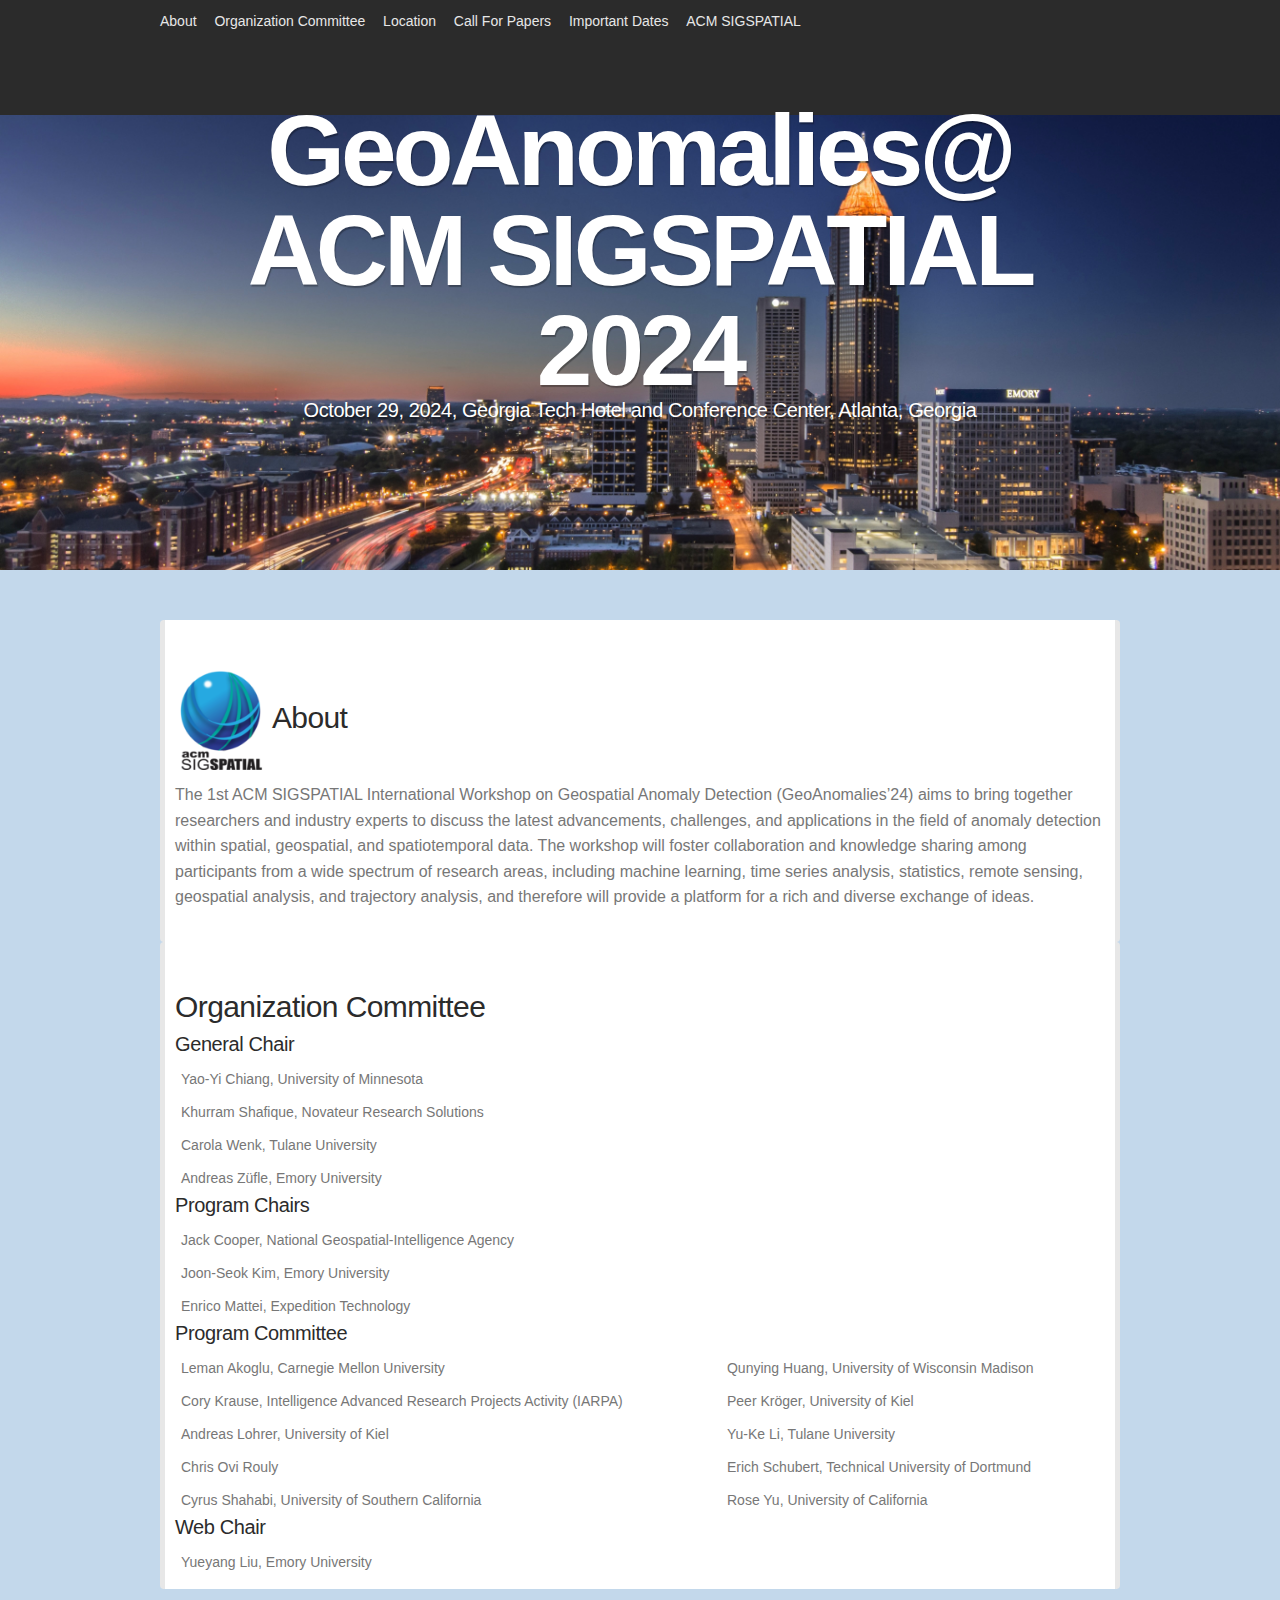
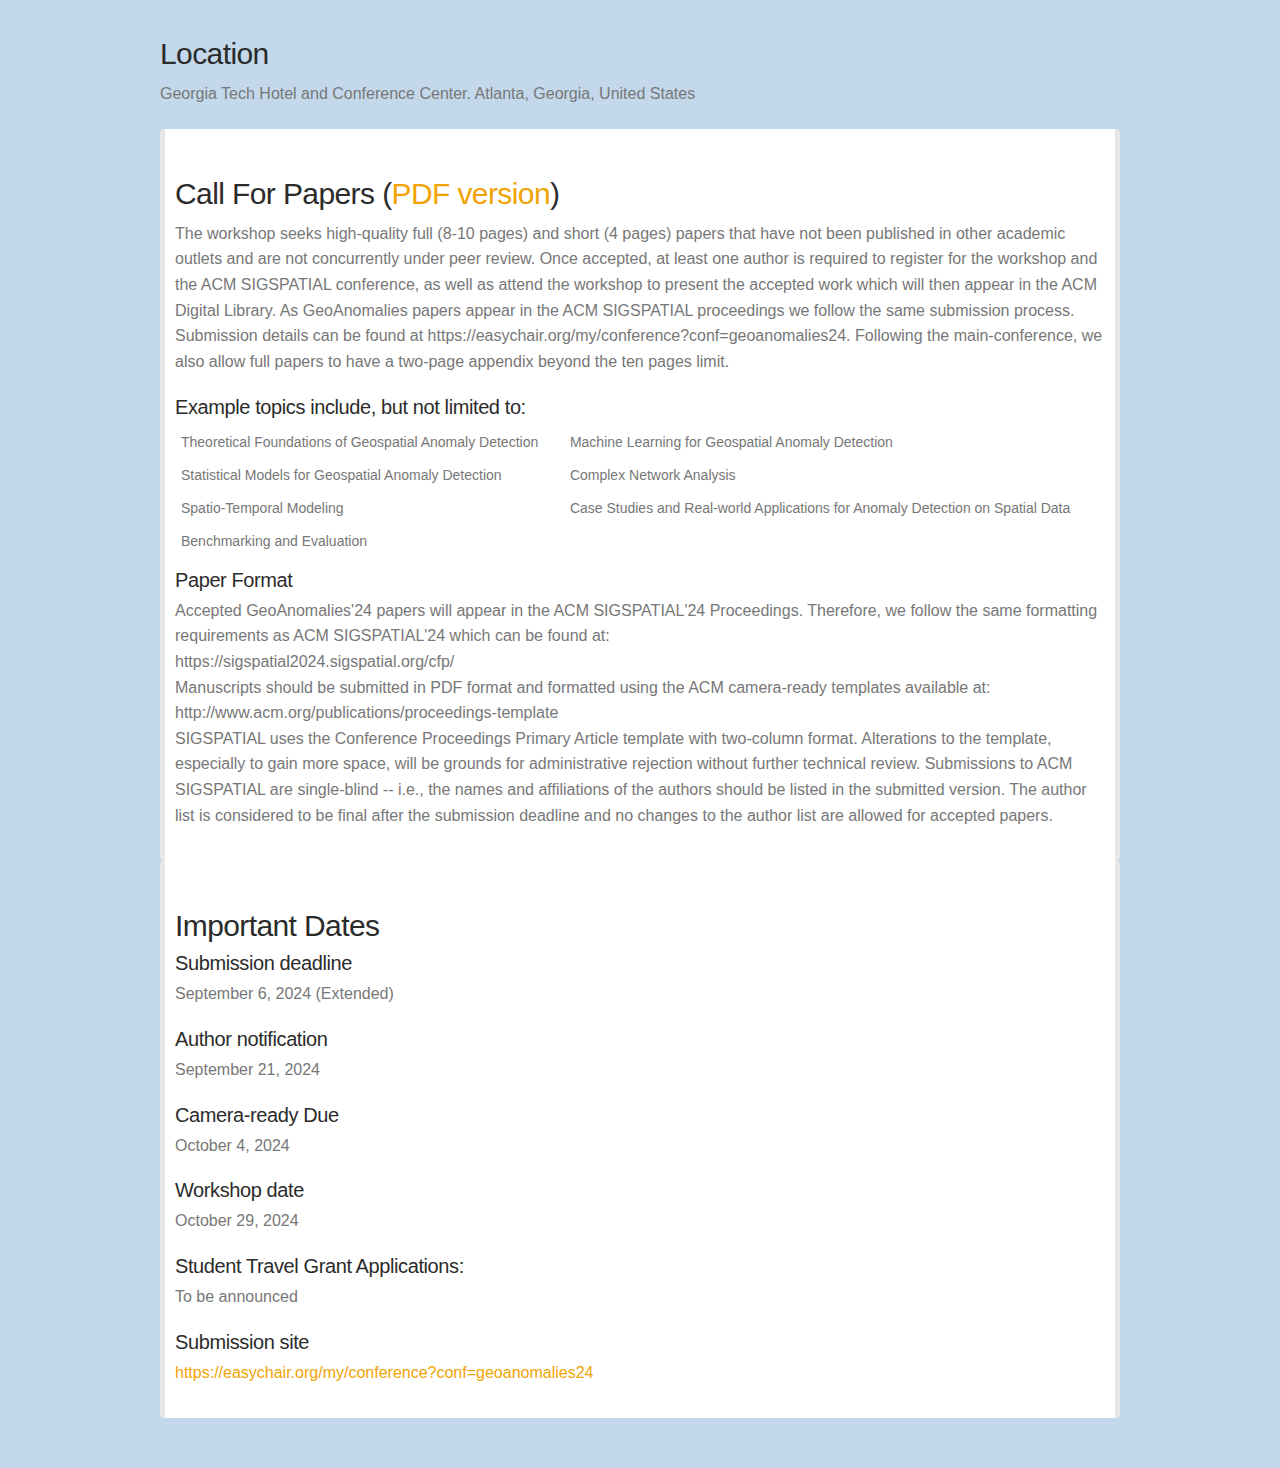
==== index.html @ ee617f58 "Deploying to gh-pages from @ onspatial/GeoAnomalies24@d92f84542780e3026a8f4a259e2786afbbdf5b90 🚀" ====
<!doctype html>
<html itemscope itemtype="http://schema.org/Event">
<head>
  <title itemprop="name">GeoAnomalies@ ACM SIGSPATIAL 2024</title>

  <meta charset="utf-8">
  <meta name="author" content="GeoAnomalies@ ACM SIGSPATIAL 2024" />
  <meta name="description" content="International Workshop on Spatial Computing for Geospatial Anomaly Detection @ACM SIGSPATIAL 2024">
  <meta name="viewport" content="width=device-width">
  <meta http-equiv="X-UA-Compatible" content="IE=edge,chrome=1">
  <meta name="google-site-verification" content="fMfG4EvGqFWZlLZTECDLAp1ydNdazNcx7CV0Gw0PIF0" />
  <meta name="generator" content="Hugo 0.88.1" />
  <meta property="og:title" content="International Workshop on Spatial Computing for Geospatial Anomaly Detection @ACM SIGSPATIAL 2024" />
<meta property="og:description" content="International Workshop on Spatial Computing for Geospatial Anomaly Detection @ACM SIGSPATIAL 2024" />
<meta property="og:type" content="website" />
<meta property="og:url" content="https://onspatial.github.io/GeoAnomalies24/" /><meta property="og:image" content="https://onspatial.github.io/img/logo.png"/>


  <meta name="twitter:card" content="summary_large_image"/>
<meta name="twitter:image" content="https://onspatial.github.io/img/logo.png"/>

<meta name="twitter:title" content="International Workshop on Spatial Computing for Geospatial Anomaly Detection @ACM SIGSPATIAL 2024"/>
<meta name="twitter:description" content="International Workshop on Spatial Computing for Geospatial Anomaly Detection @ACM SIGSPATIAL 2024"/>


  <link rel="shortcut icon" href="https://onspatial.github.io/GeoAnomalies24/img/favicon.ico" type="image/x-icon">
  <link rel="apple-touch-icon" href="https://onspatial.github.io/GeoAnomalies24/img/apple-touch-icon.png">

  <link rel="stylesheet" type="text/css" href="https://onspatial.github.io/GeoAnomalies24/css/main.css">
  <link href="https://use.fontawesome.com/releases/v5.0.8/css/all.css" rel="stylesheet">

</head>
<body>
  <div class="global">

    <nav id="nav">
  <ul class="wrapper">
    
      <li class="nav-item">
        <a href="#intro" target="" title="About" class="nav-link">
          About
        </a>
      </li>
    
      <li class="nav-item">
        <a href="#organizer" target="" title="Organization Committee" class="nav-link">
          Organization Committee
        </a>
      </li>
    
      <li class="nav-item">
        <a href="#location" target="" title="Location" class="nav-link">
          Location
        </a>
      </li>
    
      <li class="nav-item">
        <a href="#cfp" target="" title="Call For Papers" class="nav-link">
          Call For Papers
        </a>
      </li>
    
      <li class="nav-item">
        <a href="#deadline" target="" title="Important Dates" class="nav-link">
          Important Dates
        </a>
      </li>
    
      <li class="nav-item">
        <a href="https://sigspatial2024.sigspatial.org/" target="" title="ACM SIGSPATIAL" class="nav-link">ACM SIGSPATIAL</a>
      </li>
  </ul>
</nav>

<hr>

    

<header class="header">
  <div class="wrapper">
    <h1 class="logo-name">
      <a class="logo-link" href="#" title="GeoAnomalies@ ACM SIGSPATIAL 2024" itemprop="name">GeoAnomalies@ ACM SIGSPATIAL 2024</a>
    </h1>
    <h2 class="tagline">October 29, 2024, Georgia Tech Hotel and Conference Center, Atlanta, Georgia</h2>

    <div class="call-action-area">
      

      
    </div>
  </div>
</header>

<hr>


    <div class="content" id="content">
      <div class="wrapper">
        
          <section class="intro" id="intro">
            <h2 class="section-title"><img src="https://onspatial.github.io/GeoAnomalies24/images/acmsigspatial-full.png" height="100px"> About</h2>
<p itemprop="description">The 1st ACM SIGSPATIAL International Workshop on Geospatial Anomaly Detection (GeoAnomalies’24) aims to bring together researchers and industry experts to discuss the latest advancements, challenges, and applications in the field of anomaly detection within spatial, geospatial, and spatiotemporal data. The workshop will foster collaboration and knowledge sharing among participants from a wide spectrum of research areas, including machine learning, time series analysis, statistics, remote sensing, geospatial analysis, and trajectory analysis, and therefore will provide a platform for a rich and diverse exchange of ideas.</p>

          </section>
        
          <section class="organizer" id="organizer">
            <h2 class="section-title">Organization Committee</h2>

<h5>General Chair</h5>

<table class="tg">
<thead>
</thead>
<tbody>
  
  <td class="tg-r3w3">Yao-Yi Chiang, University of Minnesota</td>
  
    
  
  <td class="tg-r3w3"> </td>
  
    <tr></tr>
  
  <td class="tg-r3w3">Khurram Shafique, Novateur Research Solutions</td>
  
    
  
  <td class="tg-r3w3"> </td>
  
    <tr></tr>
  
  <td class="tg-r3w3">Carola Wenk, Tulane University</td>
  
    
  
  <td class="tg-r3w3"> </td>
  
    <tr></tr>
  
  <td class="tg-r3w3">Andreas Züfle, Emory University</td>
  
    
  
</tbody>
</table>

<h5>Program Chairs</h5>

<table class="tg">
<thead>
</thead>
<tbody>
  
  <td class="tg-r3w3">Jack Cooper, National Geospatial-Intelligence Agency</td>
  
    
  
  <td class="tg-r3w3"> </td>
  
    <tr></tr>
  
  <td class="tg-r3w3">Joon-Seok Kim, Emory University</td>
  
    
  
  <td class="tg-r3w3"> </td>
  
    <tr></tr>
  
  <td class="tg-r3w3">Enrico Mattei, Expedition Technology</td>
  
    
  
</tbody>
</table>

<h5>Program Committee</h5>

<table class="tg">
<thead>
</thead>
<tbody>
  
  <td class="tg-r3w3">Leman Akoglu, Carnegie Mellon University</td>
  
    
  
  <td class="tg-r3w3">Qunying Huang, University of Wisconsin Madison</td>
  
    <tr></tr>
  
  <td class="tg-r3w3">Cory Krause, Intelligence Advanced Research Projects Activity (IARPA)</td>
  
    
  
  <td class="tg-r3w3">Peer Kröger, University of Kiel</td>
  
    <tr></tr>
  
  <td class="tg-r3w3">Andreas Lohrer, University of Kiel</td>
  
    
  
  <td class="tg-r3w3">Yu-Ke Li, Tulane University</td>
  
    <tr></tr>
  
  <td class="tg-r3w3">Chris Ovi Rouly</td>
  
    
  
  <td class="tg-r3w3">Erich Schubert, Technical University of Dortmund</td>
  
    <tr></tr>
  
  <td class="tg-r3w3">Cyrus Shahabi, University of Southern California</td>
  
    
  
  <td class="tg-r3w3">Rose Yu, University of California</td>
  
    <tr></tr>
  
</tbody>
</table>

<h5>Web Chair</h5>

<table class="tg">
<thead>
</thead>
<tbody>
  
  <td class="tg-r3w3">Yueyang Liu, Emory University</td>
  
    
  
</tbody>
</table>

          </section>
        
          <section class="location" id="location">
            <h2 class="section-title">Location</h2>

<p itemprop="address" itemscope itemtype="http://schema.org/PostalAddress">
  <span itemprop="streetAddress">Georgia Tech Hotel and Conference Center. </span>
  <span itemprop="addressLocality">Atlanta, Georgia</span>,
  <span itemprop="addressRegion"> United States</span>
</p>

<div data-address="Georgia Tech Hotel and Conference Center, Atlanta, Georgia - United States"></div>

          </section>
        
          <section class="cfp" id="cfp">
            <h2 class="section-title">Call For Papers (<a href=https://onspatial.github.io/GeoAnomalies24/files/GeoAnomalies24.pdf>PDF version</a>)</h2>

<p itemprop="description">The workshop seeks high-quality full (8-10 pages) and short (4 pages) papers that have not been published in other academic outlets and are not concurrently under peer review. Once accepted, at least one author is required to register for the workshop and the ACM SIGSPATIAL conference, as well as attend the workshop to present the accepted work which will then appear in the ACM Digital Library. As GeoAnomalies papers appear in the ACM SIGSPATIAL proceedings we follow the same submission process. Submission details can be found at https://easychair.org/my/conference?conf=geoanomalies24. Following the main-conference, we also allow full papers to have a two-page appendix beyond the ten pages limit. </p>

<style type="text/css">
.tg  {border-collapse:collapse;border-spacing:0;}
.tg td{border-color:black;border-style:solid;border-width:1px;font-size:14px;
  overflow:hidden;padding:10px 5px;word-break:normal;}
.tg th{border-color:black;border-style:solid;border-width:1px;font-size:14px;
  font-weight:normal;overflow:hidden;padding:10px 5px;word-break:normal;}
.tg .tg-r3w3{border-color:#ffffff;font-weight:normal;text-align:left;font-size:14px;
  vertical-align:top}
</style>
<h5>Example topics include, but not limited to:</h5>
<table class="tg">
<thead>
  
</thead>
<tbody>
  
  <td class="tg-r3w3">Theoretical Foundations of Geospatial Anomaly Detection</td>
  
    
  
  <td class="tg-r3w3">Machine Learning for Geospatial Anomaly Detection</td>
  
    <tr></tr>
  
  <td class="tg-r3w3">Statistical Models for Geospatial Anomaly Detection</td>
  
    
  
  <td class="tg-r3w3">Complex Network Analysis</td>
  
    <tr></tr>
  
  <td class="tg-r3w3">Spatio-Temporal Modeling</td>
  
    
  
  <td class="tg-r3w3">Case Studies and Real-world Applications for Anomaly Detection on Spatial Data</td>
  
    <tr></tr>
  
  <td class="tg-r3w3">Benchmarking and Evaluation</td>
  
    
  
</tbody>
</table>

<thead>
  
</thead>
<br>

<h5>Paper Format</h5>
<p itemprop="description"> Accepted GeoAnomalies'24 papers will appear in the ACM SIGSPATIAL'24 Proceedings. Therefore, we follow the same formatting requirements as ACM SIGSPATIAL'24 which can be found at: <br> https://sigspatial2024.sigspatial.org/cfp/  <br> Manuscripts should be submitted in PDF format and formatted using the ACM camera-ready templates available at: <br>  http://www.acm.org/publications/proceedings-template <br>  SIGSPATIAL uses the Conference Proceedings Primary Article template with two-column format. Alterations to the template, especially to gain more space, will be grounds for administrative rejection without further technical review. Submissions to ACM SIGSPATIAL are single-blind -- i.e., the names and affiliations of the authors should be listed in the submitted version. The author list is considered to be final after the submission deadline and no changes to the author list are allowed for accepted papers.</p>


          </section>
        
          <section class="deadline" id="deadline">
            <h2 class="section-title">Important Dates</h2>

<h5>Submission deadline</h5>

<p itemprop="description">September 6, 2024 (Extended)</p>

<h5>Author notification</h5>

<p itemprop="description">September 21, 2024</p>

<h5>Camera-ready Due</h5>

<p itemprop="description">October 4, 2024</p>

<h5>Workshop date</h5>

<p itemprop="description">October 29, 2024</p>

<h5>Student Travel Grant Applications:</h5>

<p itemprop="description">To be announced</p>

<h5>Submission site</h5>

<p itemprop="description"><a href=https://easychair.org/my/conference?conf&#61;geoanomalies24>https://easychair.org/my/conference?conf=geoanomalies24</a></p>

          </section>
        

        <footer class="footer">

        </footer>
      </div>
    </div>
  </div>

  <script src="https://ajax.googleapis.com/ajax/libs/jquery/1.11.0/jquery.min.js"></script>
  <script>window.jQuery || document.write('<script src="https://onspatial.github.io/GeoAnomalies24/js/jquery.js"><\/script>')</script>
  
  
  
  
</body>
</html>
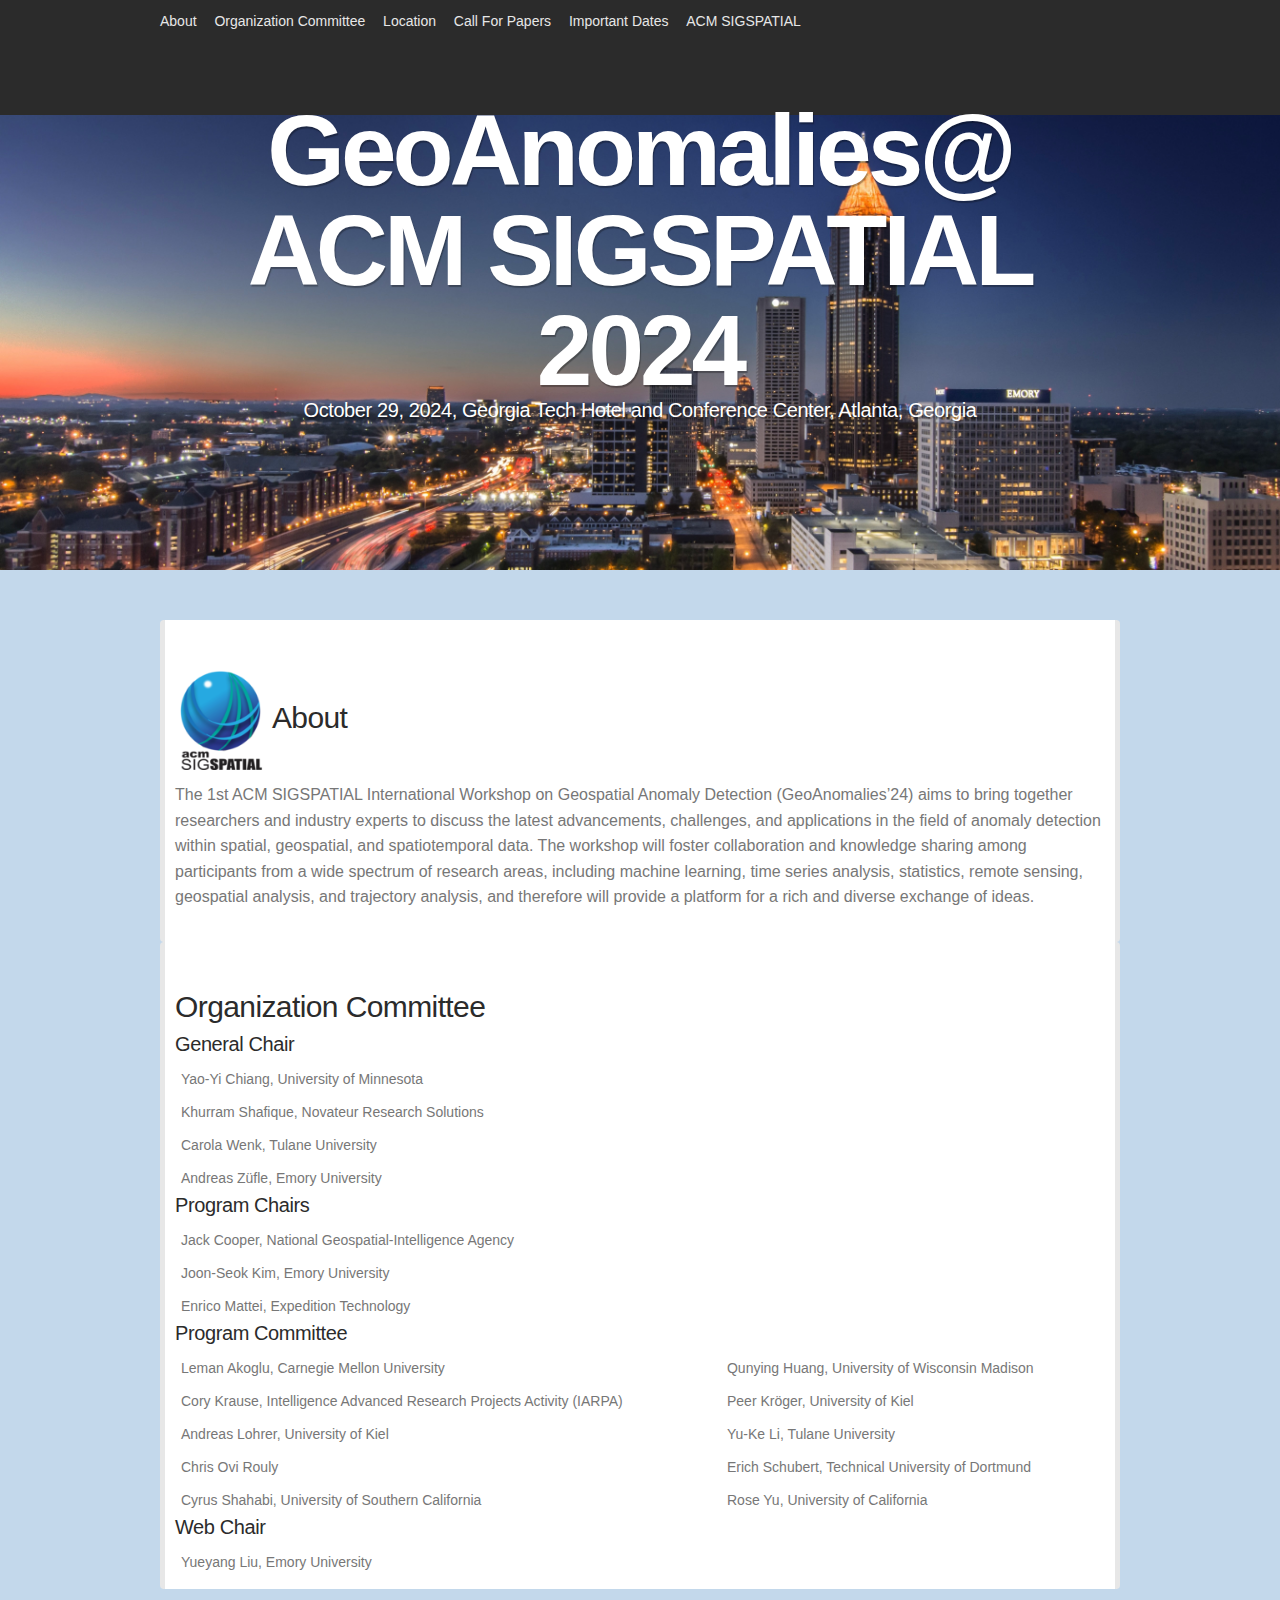
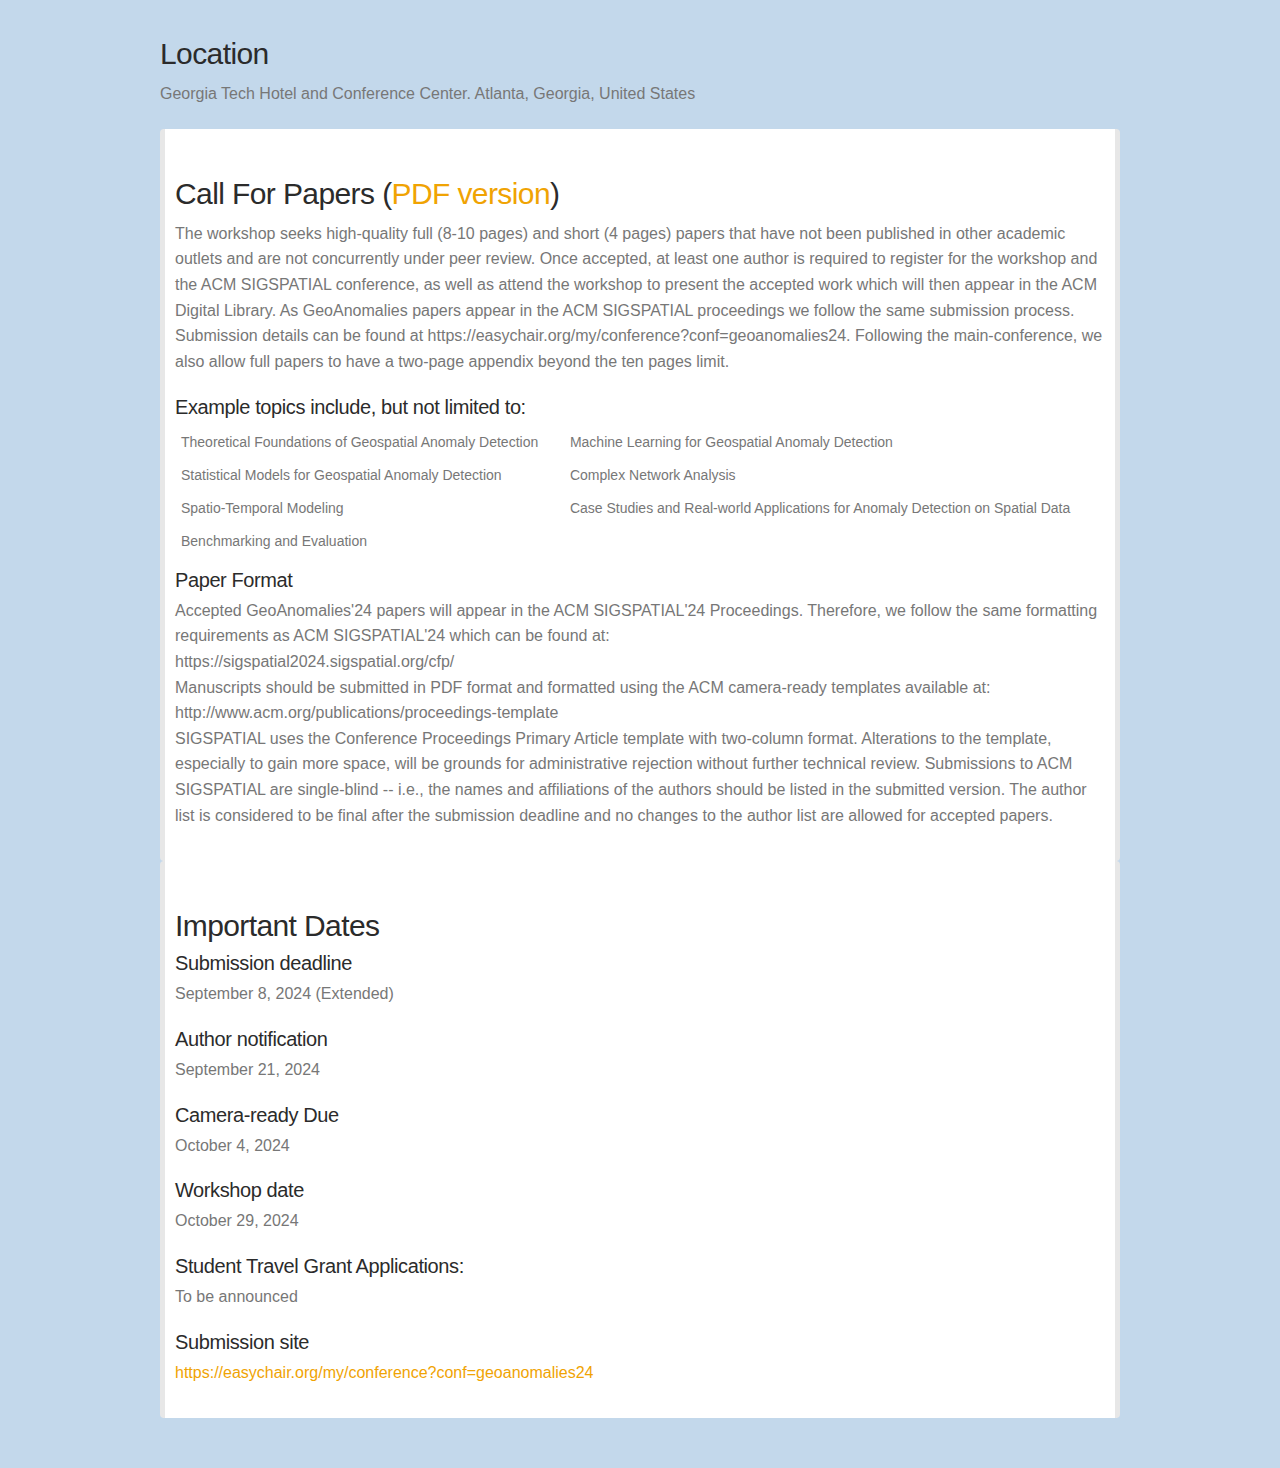
==== commit 73bbdeb8: "Deploying to gh-pages from @ onspatial/GeoAnomalies24@94a29644ea93ec7d5ebe09c1151445bf4b13da9d 🚀" ====
--- a/index.html
+++ b/index.html
@@ -321,7 +321,7 @@
 
 <h5>Submission deadline</h5>
 
-<p itemprop="description">September 6, 2024 (Extended)</p>
+<p itemprop="description">September 8, 2024 (Extended)</p>
 
 <h5>Author notification</h5>
 
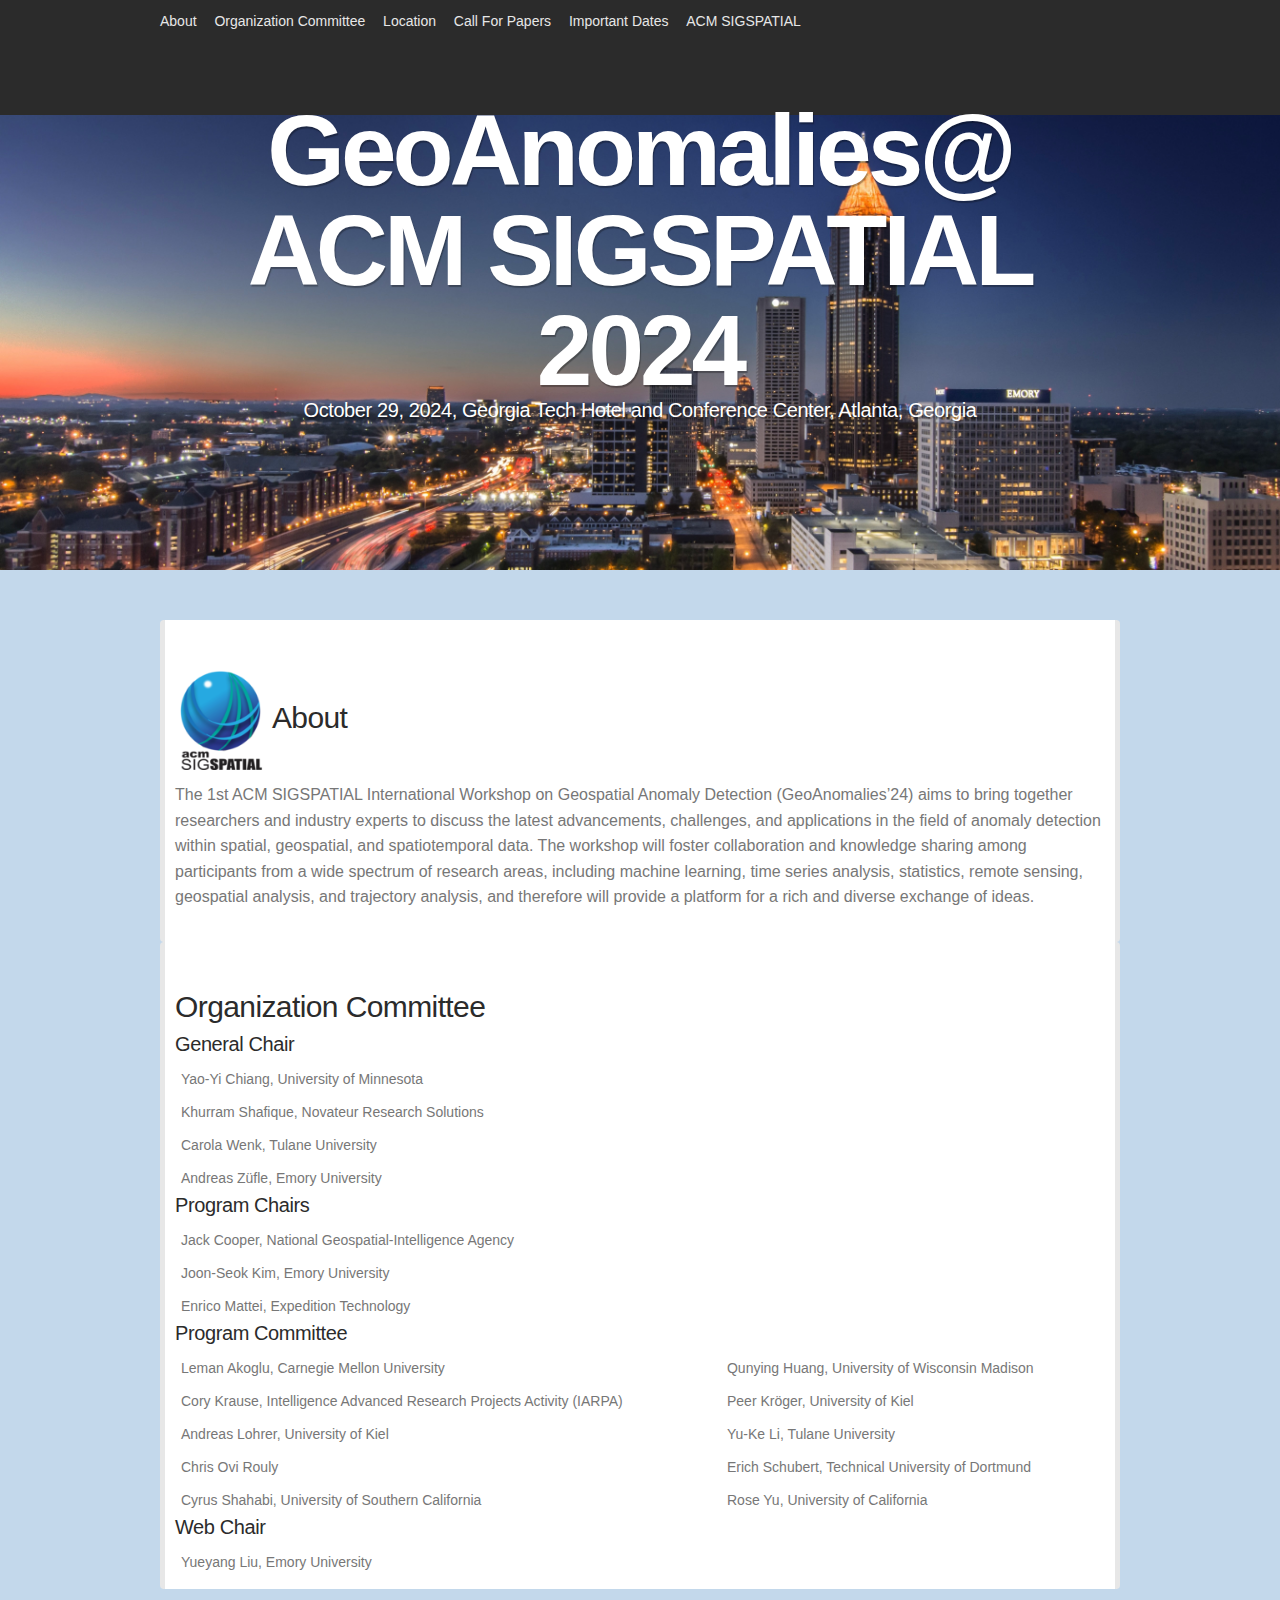
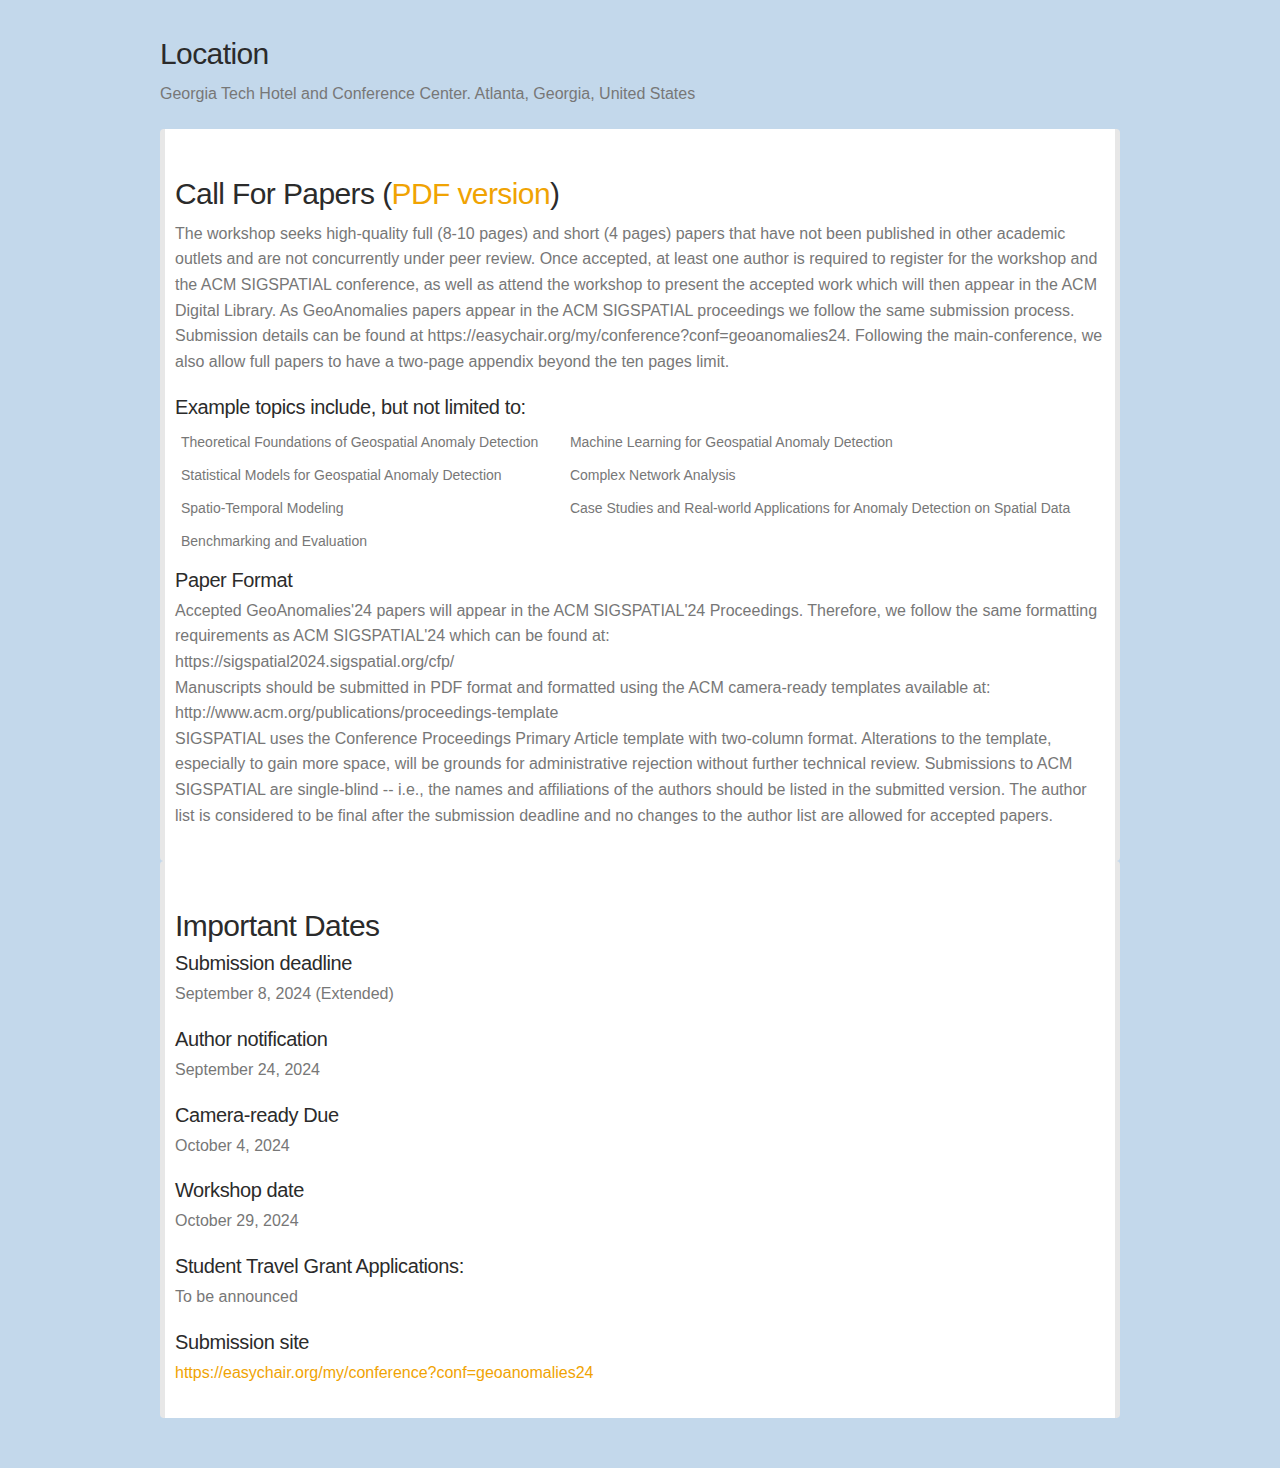
==== commit 062dff41: "Deploying to gh-pages from @ onspatial/GeoAnomalies24@32928ae023154f7428d3785d4ead1dfaa6c850fb 🚀" ====
--- a/index.html
+++ b/index.html
@@ -325,7 +325,7 @@
 
 <h5>Author notification</h5>
 
-<p itemprop="description">September 21, 2024</p>
+<p itemprop="description">September 24, 2024</p>
 
 <h5>Camera-ready Due</h5>
 
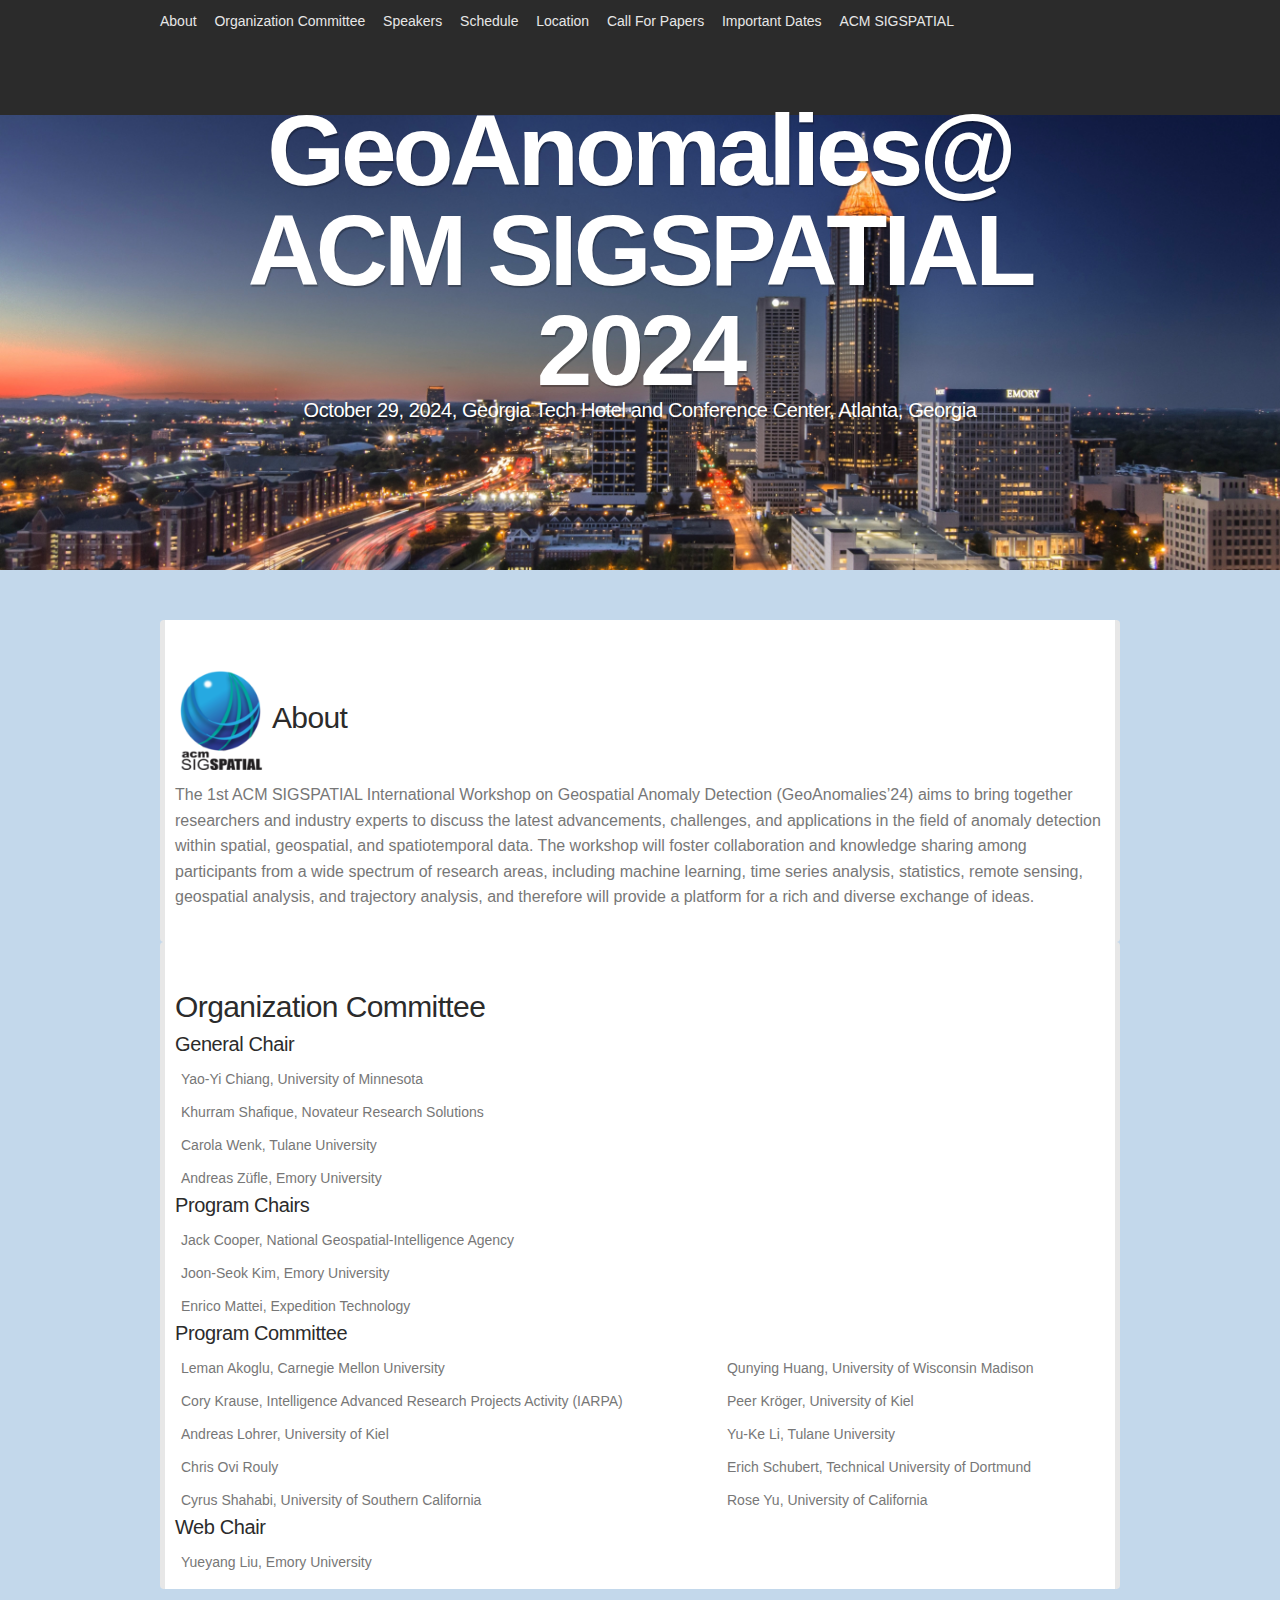
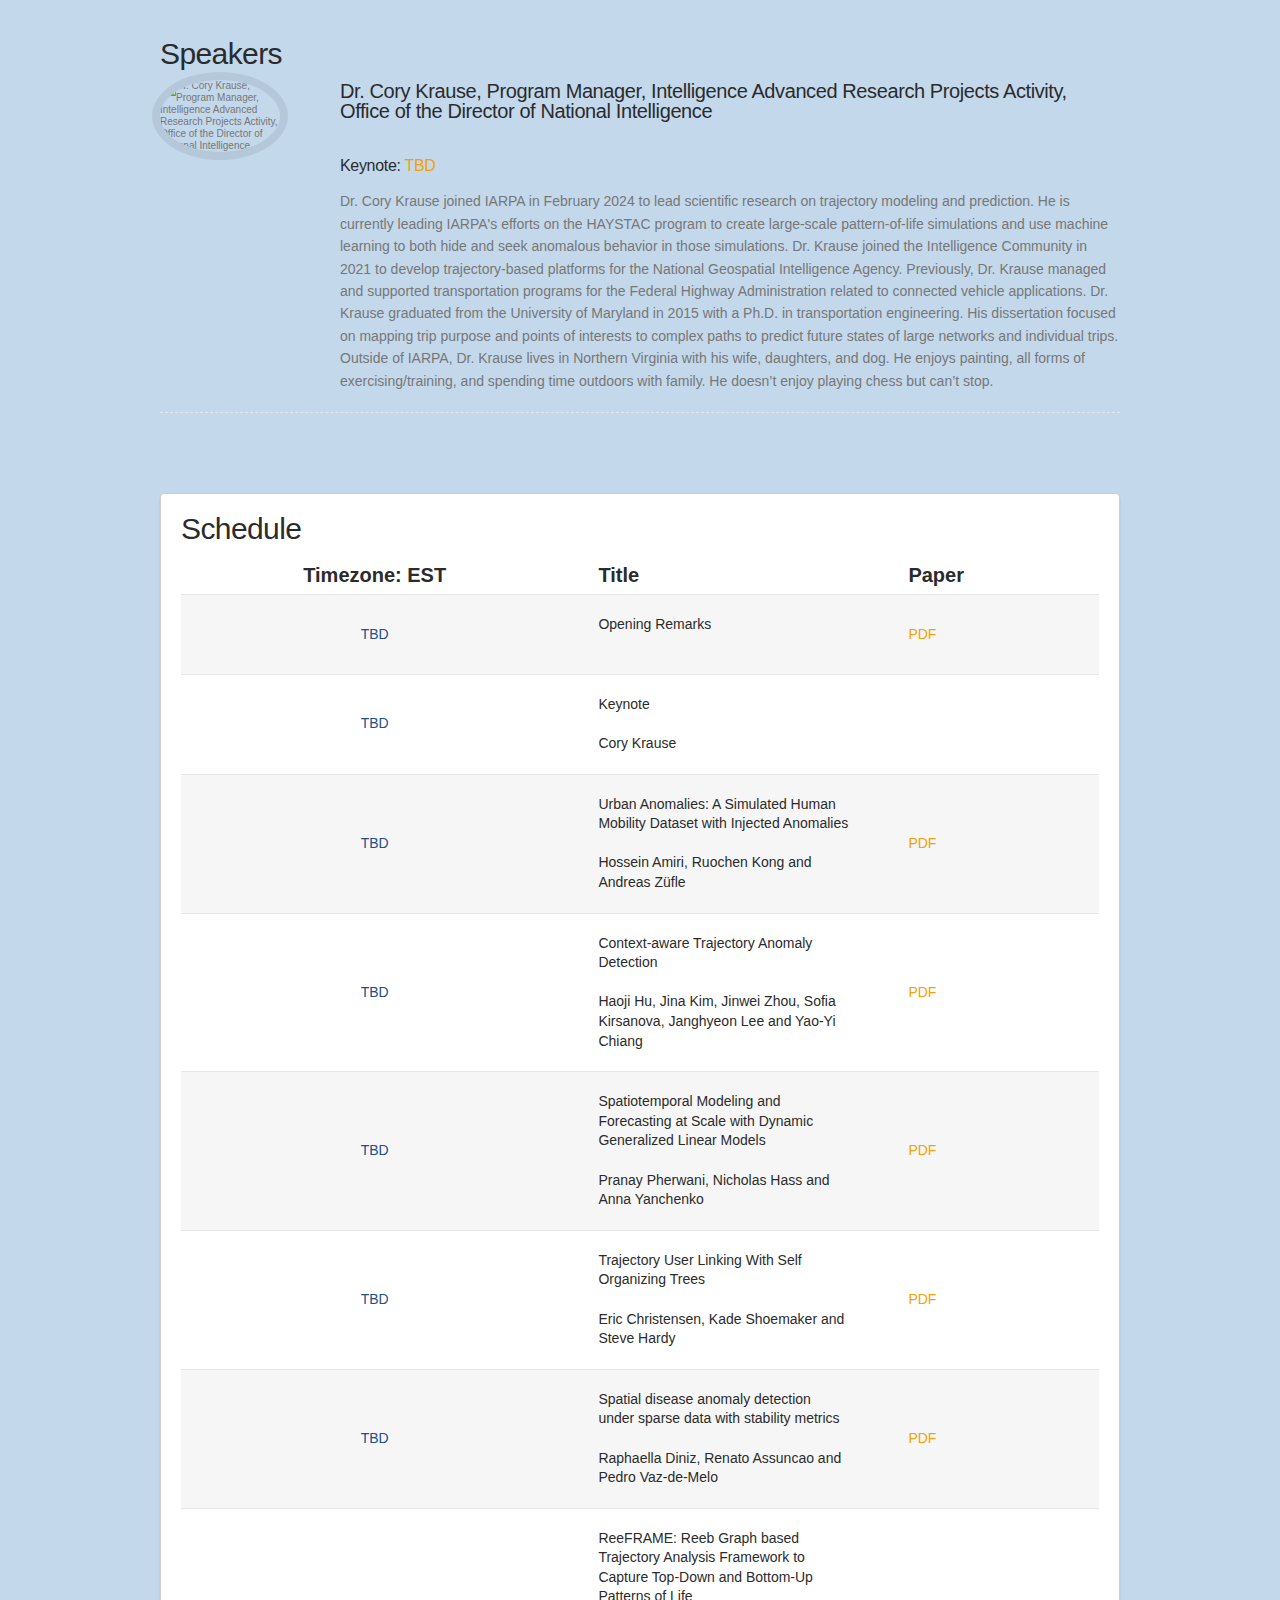
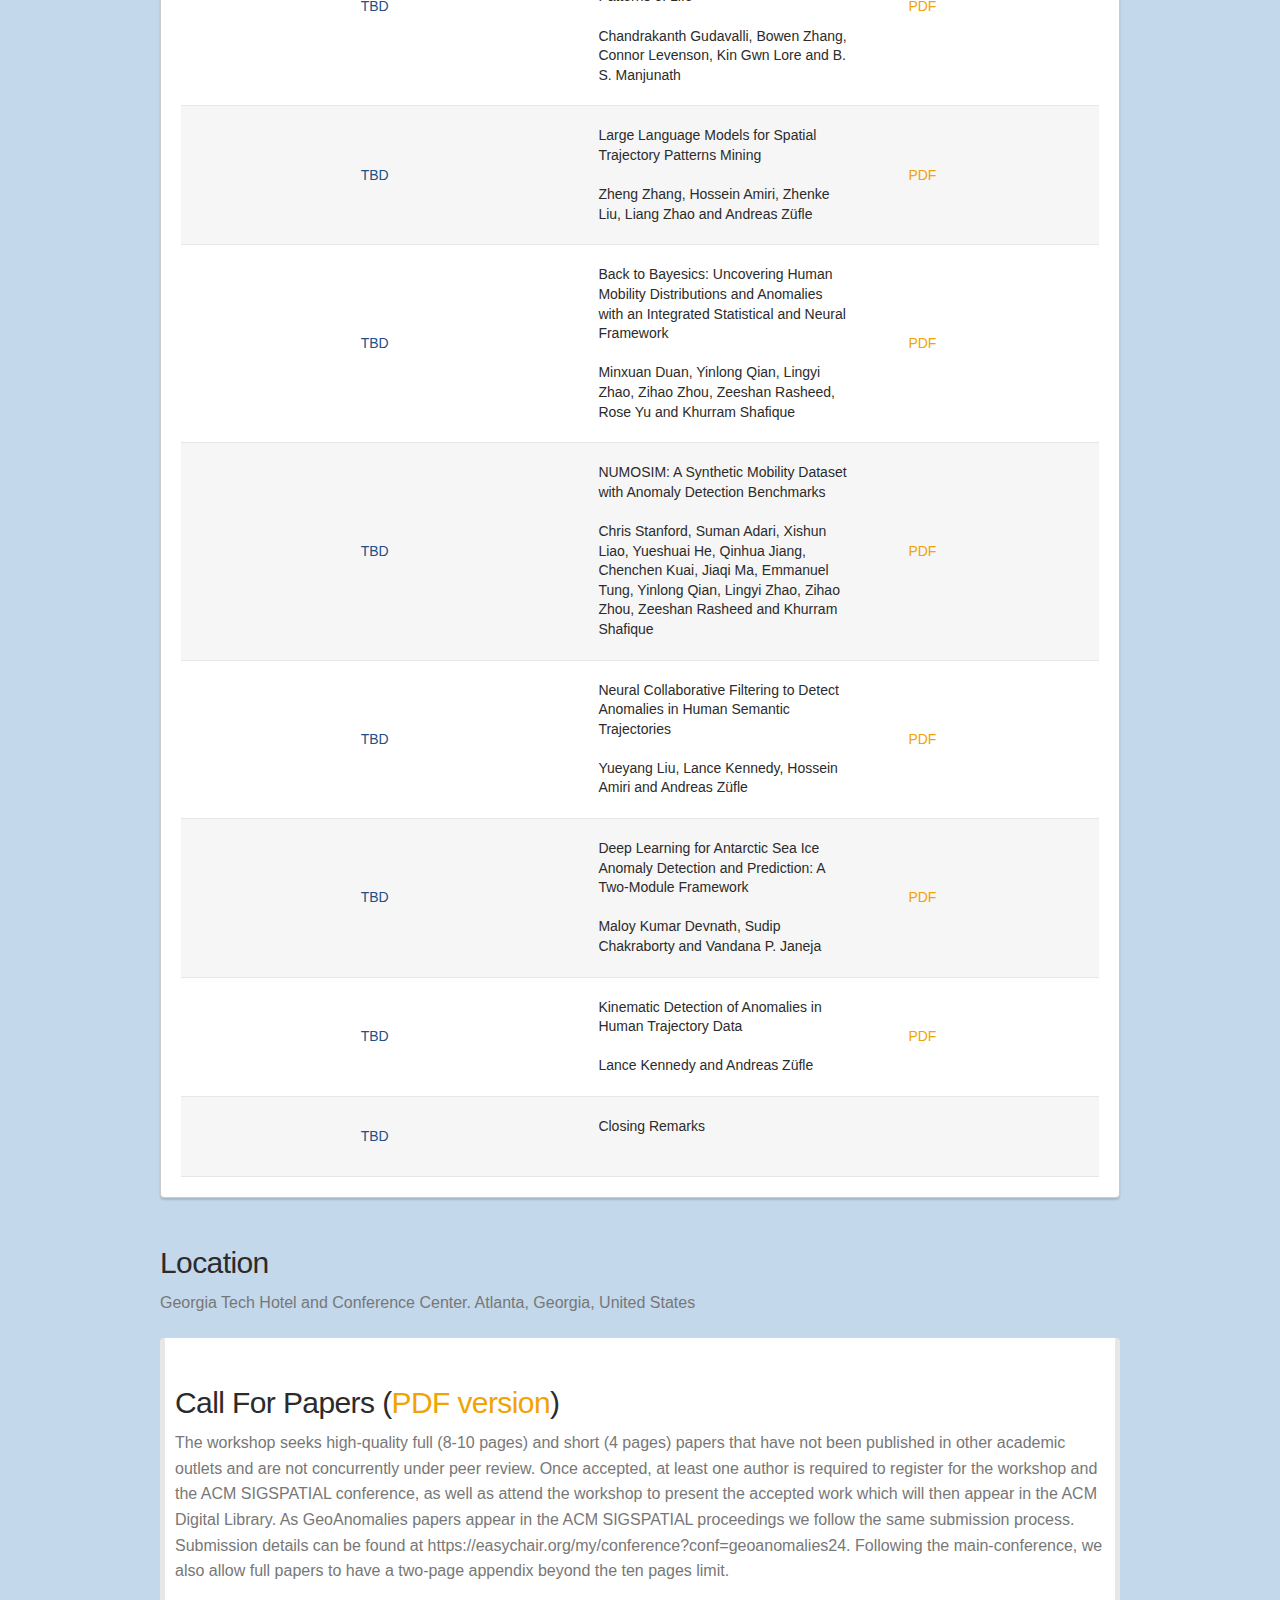
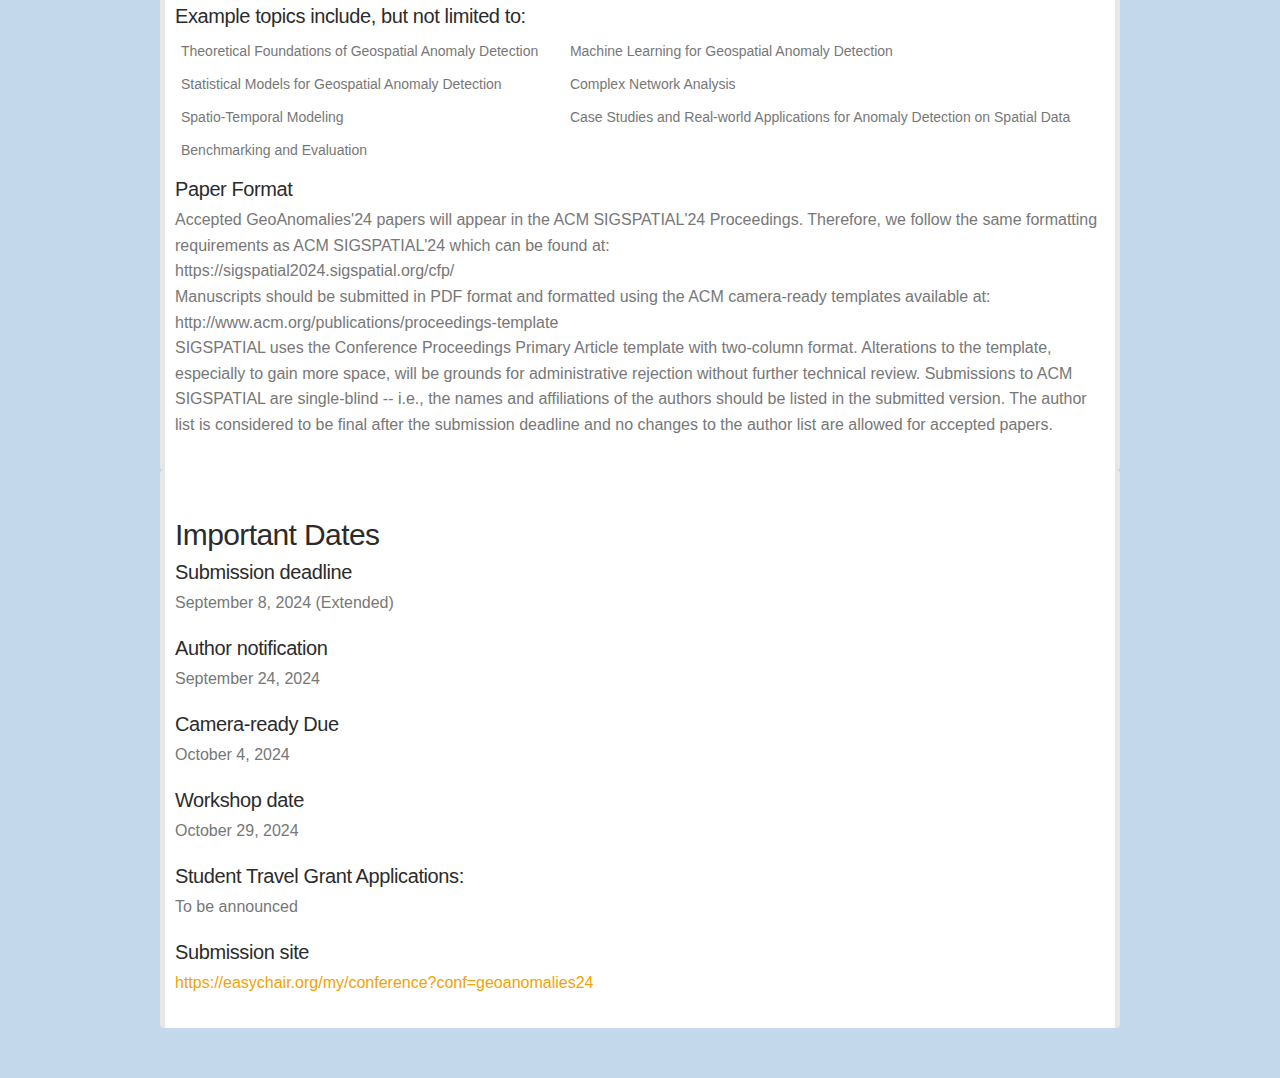
==== commit 10e3d4b6: "Deploying to gh-pages from @ onspatial/GeoAnomalies24@5004b6a16ce24ca11f3e81cf7ce6f8448d079f97 🚀" ====
--- a/index.html
+++ b/index.html
@@ -49,6 +49,18 @@
       </li>
     
       <li class="nav-item">
+        <a href="#speakers" target="" title="Speakers" class="nav-link">
+          Speakers
+        </a>
+      </li>
+    
+      <li class="nav-item">
+        <a href="#schedule" target="" title="Schedule" class="nav-link">
+          Schedule
+        </a>
+      </li>
+    
+      <li class="nav-item">
         <a href="#location" target="" title="Location" class="nav-link">
           Location
         </a>
@@ -237,6 +249,191 @@
   
 </tbody>
 </table>
+
+          </section>
+        
+          <section class="speakers" id="speakers">
+            <h2 class="section-title">Speakers</h2>
+
+<ul class="speakers-list">
+
+  <li class="speakers-item" itemprop="performer" itemscope itemtype="http://schema.org/Person">
+    
+      <span class="speaker-photo">
+        <img class="photo" src="https://www.iarpa.gov/images/bios/Cory_Krause_2.jpg" alt="Dr. Cory Krause, Program Manager, Intelligence Advanced Research Projects Activity, Office of the Director of National Intelligence" itemprop="image">
+      </span>
+    
+
+    <h3 class="speakers-name">Dr. Cory Krause, Program Manager, Intelligence Advanced Research Projects Activity, Office of the Director of National Intelligence
+    
+    </h3>
+    <p></p>
+    <h4 class="speech-title">
+      <span>Keynote:</span>
+      <a href="" title=""> TBD </a>
+      
+    </h4>
+    <p class="speakers-bio">Dr. Cory Krause joined IARPA in February 2024 to lead scientific research on trajectory modeling and prediction. He is currently leading IARPA&#39;s efforts on the HAYSTAC program to create large-scale pattern-of-life simulations and use machine learning to both hide and seek anomalous behavior in those simulations. Dr. Krause joined the Intelligence Community in 2021 to develop trajectory-based platforms for the National Geospatial Intelligence Agency. Previously, Dr. Krause managed and supported transportation programs for the Federal Highway Administration related to connected vehicle applications. Dr. Krause graduated from the University of Maryland in 2015 with a Ph.D. in transportation engineering. His dissertation focused on mapping trip purpose and points of interests to complex paths to predict future states of large networks and individual trips. Outside of IARPA, Dr. Krause lives in Northern Virginia with his wife, daughters, and dog. He enjoys painting, all forms of exercising/training, and spending time outdoors with family. He doesn’t enjoy playing chess but can’t stop.</p>    
+  
+  </li>
+
+</ul>
+          </section>
+        
+          <section class="schedule" id="schedule">
+            
+<div class="schedule-tbl">
+<h2 class="section-title">Schedule</h2>
+
+
+
+  <table>
+    <thead>
+      <tr>
+        <th class="schedule-time">Timezone: EST</th>
+        <th class="schedule-slot">Title</th>
+        
+        <th class="schedule-pdf">Paper</th>
+      </tr>
+    </thead>
+    <tbody>
+      
+        <tr class="schedule-other">
+          <td class="schedule-time">TBD</td>
+          
+          <td class="schedule-slot">Opening Remarks <br><br>  </td>
+          
+          <td class="schedule-pdf"> 
+            <a href="./files/Fron.pdf">PDF</a> </td>
+        </tr>
+      
+        <tr class="schedule-other">
+          <td class="schedule-time">TBD</td>
+          
+          <td class="schedule-slot">Keynote <br><br>  Cory Krause</td>
+          
+          <td class="schedule-pdf"> </td>
+        </tr>
+      
+        <tr class="schedule-other">
+          <td class="schedule-time">TBD</td>
+          
+          <td class="schedule-slot">Urban Anomalies: A Simulated Human Mobility Dataset with Injected Anomalies <br><br>  Hossein Amiri, Ruochen Kong and Andreas Züfle</td>
+          
+          <td class="schedule-pdf"> 
+            <a href="./files/paper_1.pdf">PDF</a> </td>
+        </tr>
+      
+        <tr class="schedule-other">
+          <td class="schedule-time">TBD</td>
+          
+          <td class="schedule-slot">Context-aware Trajectory Anomaly Detection <br><br>  Haoji Hu, Jina Kim, Jinwei Zhou, Sofia Kirsanova, Janghyeon Lee and Yao-Yi Chiang</td>
+          
+          <td class="schedule-pdf"> 
+            <a href="./files/paper_2.pdf">PDF</a> </td>
+        </tr>
+      
+        <tr class="schedule-other">
+          <td class="schedule-time">TBD</td>
+          
+          <td class="schedule-slot">Spatiotemporal Modeling and Forecasting at Scale with Dynamic Generalized Linear Models <br><br>  Pranay Pherwani, Nicholas Hass and Anna Yanchenko</td>
+          
+          <td class="schedule-pdf"> 
+            <a href="./files/paper_3.pdf">PDF</a> </td>
+        </tr>
+      
+        <tr class="schedule-other">
+          <td class="schedule-time">TBD</td>
+          
+          <td class="schedule-slot">Trajectory User Linking With Self Organizing Trees <br><br>  Eric Christensen, Kade Shoemaker and Steve Hardy</td>
+          
+          <td class="schedule-pdf"> 
+            <a href="./files/paper_4.pdf">PDF</a> </td>
+        </tr>
+      
+        <tr class="schedule-other">
+          <td class="schedule-time">TBD</td>
+          
+          <td class="schedule-slot">Spatial disease anomaly detection under sparse data with stability metrics <br><br>  Raphaella Diniz, Renato Assuncao and Pedro Vaz-de-Melo</td>
+          
+          <td class="schedule-pdf"> 
+            <a href="./files/paper_5.pdf">PDF</a> </td>
+        </tr>
+      
+        <tr class="schedule-other">
+          <td class="schedule-time">TBD</td>
+          
+          <td class="schedule-slot">ReeFRAME: Reeb Graph based Trajectory Analysis Framework to Capture Top-Down and Bottom-Up Patterns of Life <br><br>  Chandrakanth Gudavalli, Bowen Zhang, Connor Levenson, Kin Gwn Lore and B. S. Manjunath</td>
+          
+          <td class="schedule-pdf"> 
+            <a href="./files/paper_6.pdf">PDF</a> </td>
+        </tr>
+      
+        <tr class="schedule-other">
+          <td class="schedule-time">TBD</td>
+          
+          <td class="schedule-slot">Large Language Models for Spatial Trajectory Patterns Mining <br><br>  Zheng Zhang, Hossein Amiri, Zhenke Liu, Liang Zhao and Andreas Züfle</td>
+          
+          <td class="schedule-pdf"> 
+            <a href="./files/paper_7.pdf">PDF</a> </td>
+        </tr>
+      
+        <tr class="schedule-other">
+          <td class="schedule-time">TBD</td>
+          
+          <td class="schedule-slot">Back to Bayesics: Uncovering Human Mobility Distributions and Anomalies with an Integrated Statistical and Neural Framework <br><br>  Minxuan Duan, Yinlong Qian, Lingyi Zhao, Zihao Zhou, Zeeshan Rasheed, Rose Yu and Khurram Shafique</td>
+          
+          <td class="schedule-pdf"> 
+            <a href="./files/paper_8.pdf">PDF</a> </td>
+        </tr>
+      
+        <tr class="schedule-other">
+          <td class="schedule-time">TBD</td>
+          
+          <td class="schedule-slot">NUMOSIM: A Synthetic Mobility Dataset with Anomaly Detection Benchmarks <br><br>  Chris Stanford, Suman Adari, Xishun Liao, Yueshuai He, Qinhua Jiang, Chenchen Kuai, Jiaqi Ma, Emmanuel Tung, Yinlong Qian, Lingyi Zhao, Zihao Zhou, Zeeshan Rasheed and Khurram Shafique</td>
+          
+          <td class="schedule-pdf"> 
+            <a href="./files/paper_9.pdf">PDF</a> </td>
+        </tr>
+      
+        <tr class="schedule-other">
+          <td class="schedule-time">TBD</td>
+          
+          <td class="schedule-slot">Neural Collaborative Filtering to Detect Anomalies in Human Semantic Trajectories <br><br>  Yueyang Liu, Lance Kennedy, Hossein Amiri and Andreas Züfle</td>
+          
+          <td class="schedule-pdf"> 
+            <a href="./files/paper_10.pdf">PDF</a> </td>
+        </tr>
+      
+        <tr class="schedule-other">
+          <td class="schedule-time">TBD</td>
+          
+          <td class="schedule-slot">Deep Learning for Antarctic Sea Ice Anomaly Detection and Prediction: A Two-Module Framework <br><br>  Maloy Kumar Devnath, Sudip Chakraborty and Vandana P. Janeja</td>
+          
+          <td class="schedule-pdf"> 
+            <a href="./files/paper_11.pdf">PDF</a> </td>
+        </tr>
+      
+        <tr class="schedule-other">
+          <td class="schedule-time">TBD</td>
+          
+          <td class="schedule-slot">Kinematic Detection of Anomalies in Human Trajectory Data <br><br>  Lance Kennedy and Andreas Züfle</td>
+          
+          <td class="schedule-pdf"> 
+            <a href="./files/paper_12.pdf">PDF</a> </td>
+        </tr>
+      
+        <tr class="schedule-other">
+          <td class="schedule-time">TBD</td>
+          
+          <td class="schedule-slot">Closing Remarks <br><br>  </td>
+          
+          <td class="schedule-pdf"> </td>
+        </tr>
+      
+    </tbody>
+  </table>
+</div>
 
           </section>
         
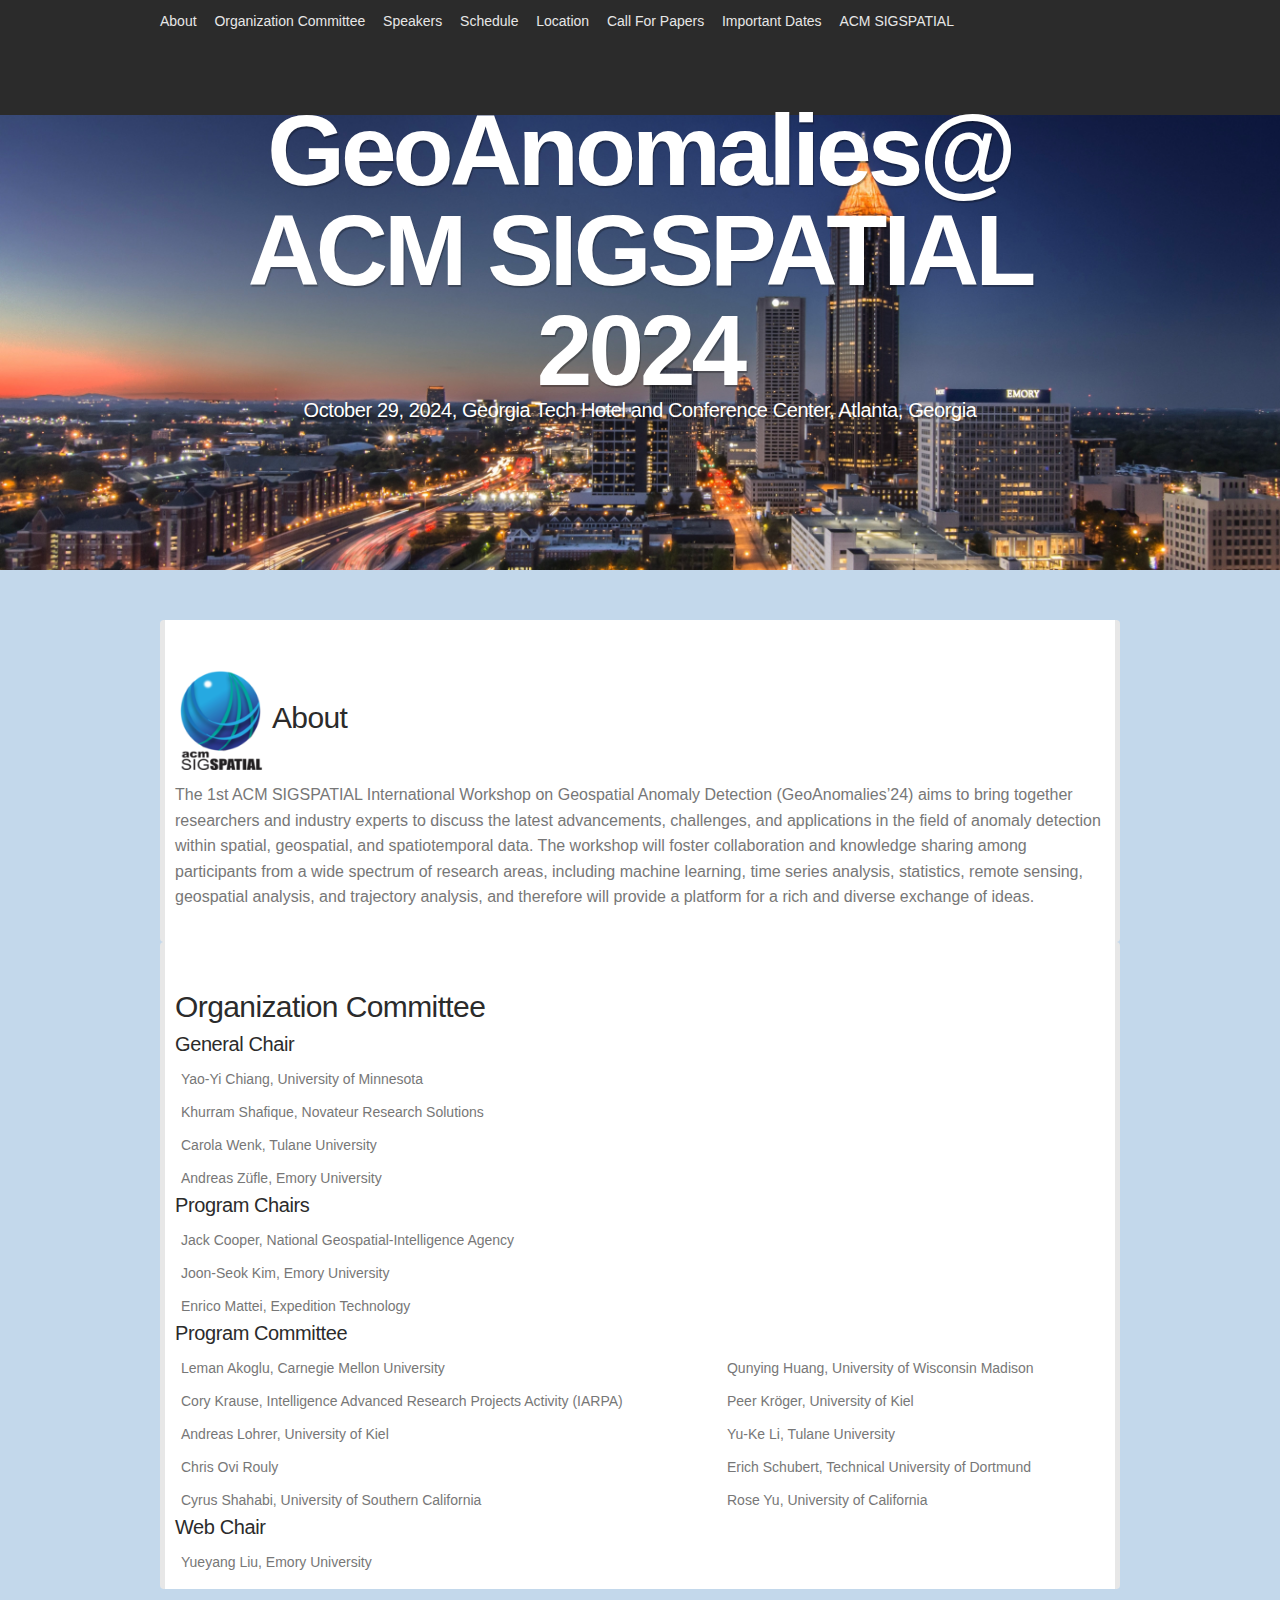
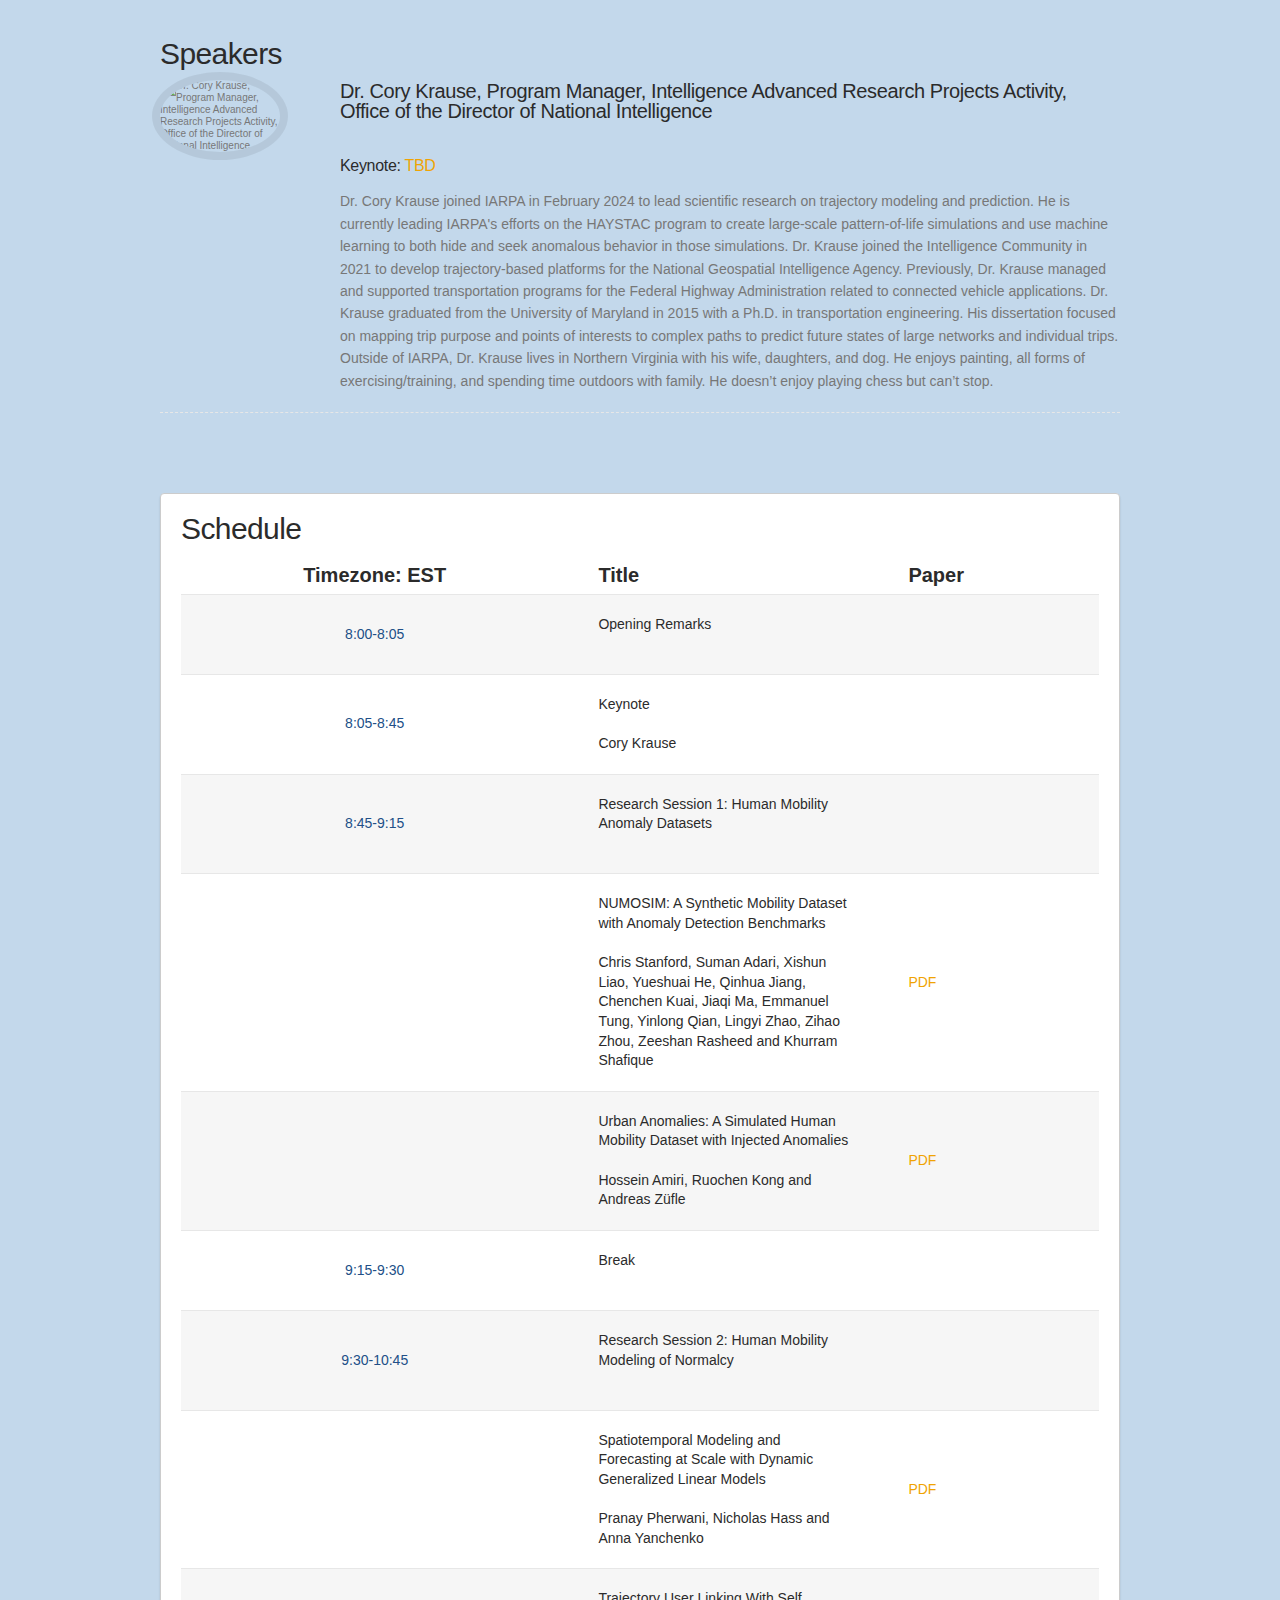
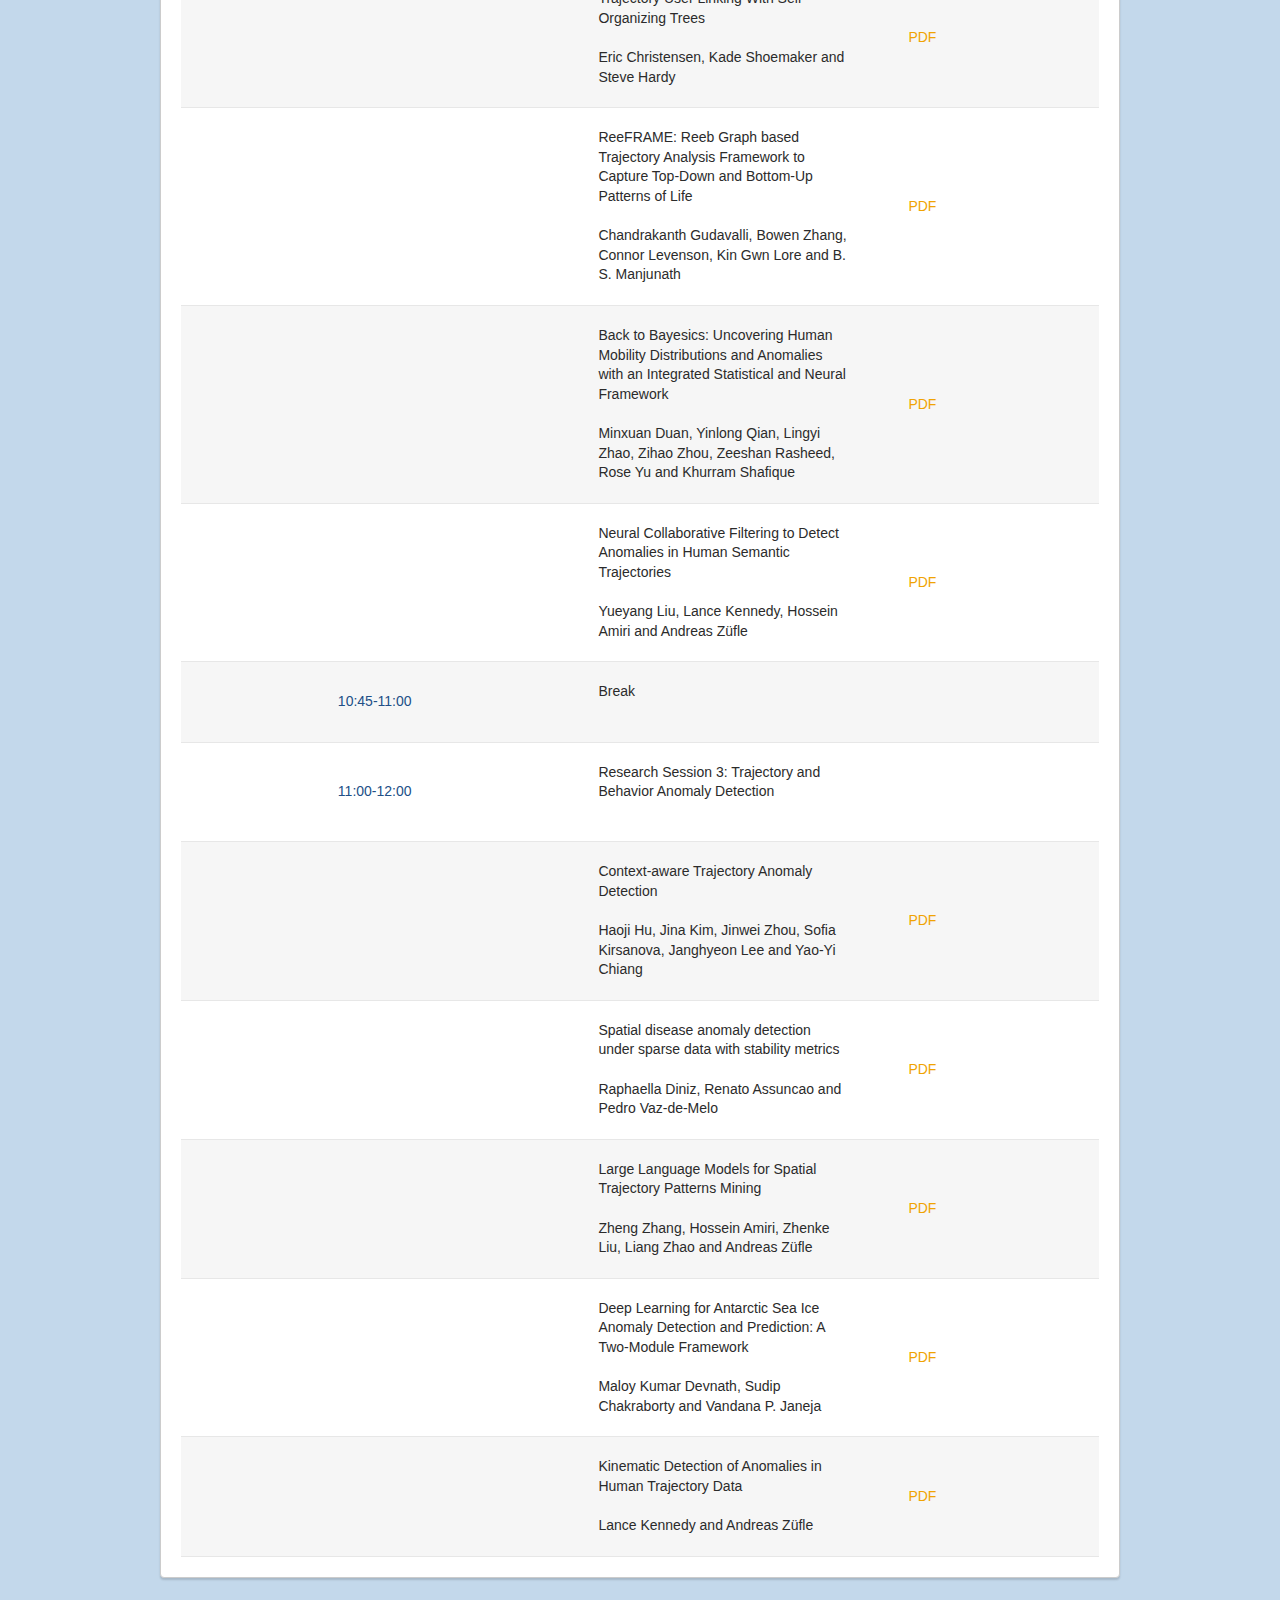
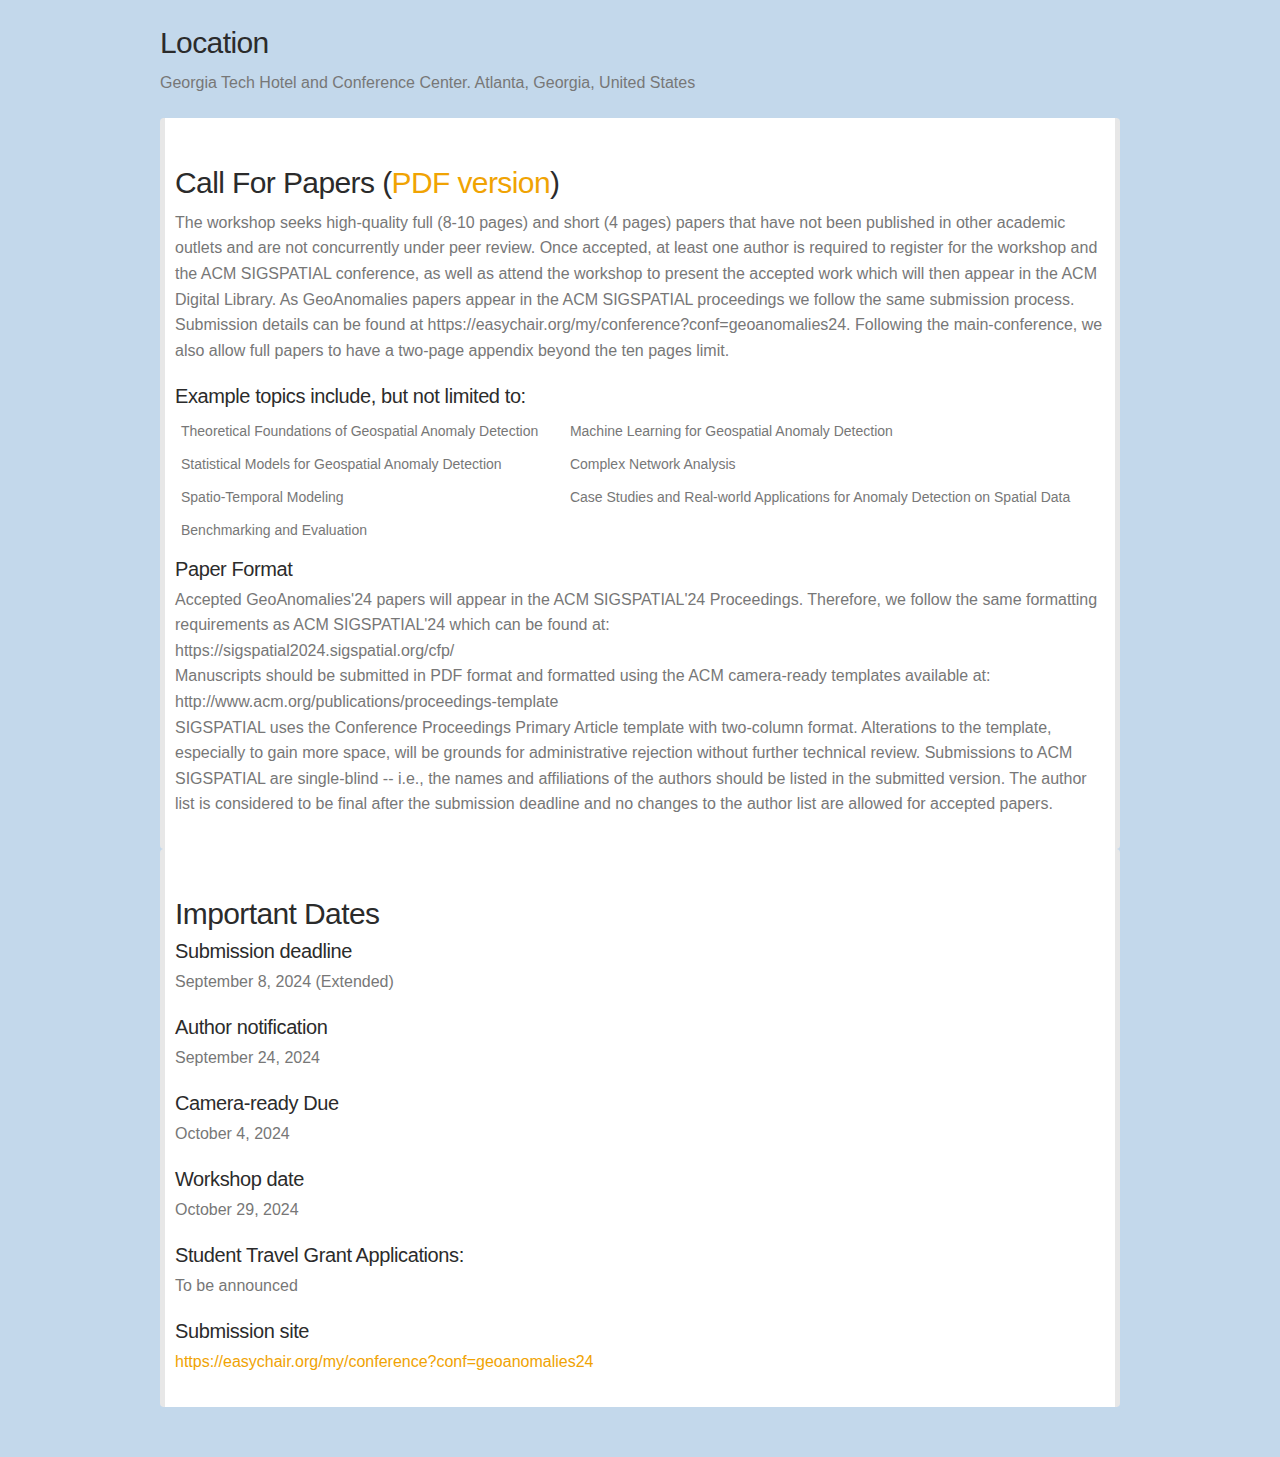
==== commit ce8b5e07: "Deploying to gh-pages from @ onspatial/GeoAnomalies24@0e3c897de0e41474386bb21c13d3dfd96bcb7ddd 🚀" ====
--- a/index.html
+++ b/index.html
@@ -299,16 +299,15 @@
     <tbody>
       
         <tr class="schedule-other">
-          <td class="schedule-time">TBD</td>
+          <td class="schedule-time">8:00-8:05</td>
           
           <td class="schedule-slot">Opening Remarks <br><br>  </td>
           
-          <td class="schedule-pdf"> 
-            <a href="./files/Fron.pdf">PDF</a> </td>
-        </tr>
-      
-        <tr class="schedule-other">
-          <td class="schedule-time">TBD</td>
+          <td class="schedule-pdf"> </td>
+        </tr>
+      
+        <tr class="schedule-other">
+          <td class="schedule-time">8:05-8:45</td>
           
           <td class="schedule-slot">Keynote <br><br>  Cory Krause</td>
           
@@ -316,7 +315,24 @@
         </tr>
       
         <tr class="schedule-other">
-          <td class="schedule-time">TBD</td>
+          <td class="schedule-time">8:45-9:15</td>
+          
+          <td class="schedule-slot">Research Session 1: Human Mobility Anomaly Datasets <br><br>  </td>
+          
+          <td class="schedule-pdf"> </td>
+        </tr>
+      
+        <tr class="schedule-other">
+          <td class="schedule-time"></td>
+          
+          <td class="schedule-slot">NUMOSIM: A Synthetic Mobility Dataset with Anomaly Detection Benchmarks <br><br>  Chris Stanford, Suman Adari, Xishun Liao, Yueshuai He, Qinhua Jiang, Chenchen Kuai, Jiaqi Ma, Emmanuel Tung, Yinlong Qian, Lingyi Zhao, Zihao Zhou, Zeeshan Rasheed and Khurram Shafique</td>
+          
+          <td class="schedule-pdf"> 
+            <a href="./files/paper_10.pdf">PDF</a> </td>
+        </tr>
+      
+        <tr class="schedule-other">
+          <td class="schedule-time"></td>
           
           <td class="schedule-slot">Urban Anomalies: A Simulated Human Mobility Dataset with Injected Anomalies <br><br>  Hossein Amiri, Ruochen Kong and Andreas Züfle</td>
           
@@ -325,7 +341,84 @@
         </tr>
       
         <tr class="schedule-other">
-          <td class="schedule-time">TBD</td>
+          <td class="schedule-time">9:15-9:30</td>
+          
+          <td class="schedule-slot">Break <br><br>  </td>
+          
+          <td class="schedule-pdf"> </td>
+        </tr>
+      
+        <tr class="schedule-other">
+          <td class="schedule-time">9:30-10:45</td>
+          
+          <td class="schedule-slot">Research Session 2: Human Mobility Modeling of Normalcy <br><br>  </td>
+          
+          <td class="schedule-pdf"> </td>
+        </tr>
+      
+        <tr class="schedule-other">
+          <td class="schedule-time"></td>
+          
+          <td class="schedule-slot">Spatiotemporal Modeling and Forecasting at Scale with Dynamic Generalized Linear Models <br><br>  Pranay Pherwani, Nicholas Hass and Anna Yanchenko</td>
+          
+          <td class="schedule-pdf"> 
+            <a href="./files/paper_4.pdf">PDF</a> </td>
+        </tr>
+      
+        <tr class="schedule-other">
+          <td class="schedule-time"></td>
+          
+          <td class="schedule-slot">Trajectory User Linking With Self Organizing Trees <br><br>  Eric Christensen, Kade Shoemaker and Steve Hardy</td>
+          
+          <td class="schedule-pdf"> 
+            <a href="./files/paper_5.pdf">PDF</a> </td>
+        </tr>
+      
+        <tr class="schedule-other">
+          <td class="schedule-time"></td>
+          
+          <td class="schedule-slot">ReeFRAME: Reeb Graph based Trajectory Analysis Framework to Capture Top-Down and Bottom-Up Patterns of Life <br><br>  Chandrakanth Gudavalli, Bowen Zhang, Connor Levenson, Kin Gwn Lore and B. S. Manjunath</td>
+          
+          <td class="schedule-pdf"> 
+            <a href="./files/paper_7.pdf">PDF</a> </td>
+        </tr>
+      
+        <tr class="schedule-other">
+          <td class="schedule-time"></td>
+          
+          <td class="schedule-slot">Back to Bayesics: Uncovering Human Mobility Distributions and Anomalies with an Integrated Statistical and Neural Framework <br><br>  Minxuan Duan, Yinlong Qian, Lingyi Zhao, Zihao Zhou, Zeeshan Rasheed, Rose Yu and Khurram Shafique</td>
+          
+          <td class="schedule-pdf"> 
+            <a href="./files/paper_9.pdf">PDF</a> </td>
+        </tr>
+      
+        <tr class="schedule-other">
+          <td class="schedule-time"></td>
+          
+          <td class="schedule-slot">Neural Collaborative Filtering to Detect Anomalies in Human Semantic Trajectories <br><br>  Yueyang Liu, Lance Kennedy, Hossein Amiri and Andreas Züfle</td>
+          
+          <td class="schedule-pdf"> 
+            <a href="./files/paper_11.pdf">PDF</a> </td>
+        </tr>
+      
+        <tr class="schedule-other">
+          <td class="schedule-time">10:45-11:00</td>
+          
+          <td class="schedule-slot">Break <br><br>  </td>
+          
+          <td class="schedule-pdf"> </td>
+        </tr>
+      
+        <tr class="schedule-other">
+          <td class="schedule-time">11:00-12:00</td>
+          
+          <td class="schedule-slot">Research Session 3: Trajectory and Behavior Anomaly Detection <br><br>  </td>
+          
+          <td class="schedule-pdf"> </td>
+        </tr>
+      
+        <tr class="schedule-other">
+          <td class="schedule-time"></td>
           
           <td class="schedule-slot">Context-aware Trajectory Anomaly Detection <br><br>  Haoji Hu, Jina Kim, Jinwei Zhou, Sofia Kirsanova, Janghyeon Lee and Yao-Yi Chiang</td>
           
@@ -334,101 +427,39 @@
         </tr>
       
         <tr class="schedule-other">
-          <td class="schedule-time">TBD</td>
-          
-          <td class="schedule-slot">Spatiotemporal Modeling and Forecasting at Scale with Dynamic Generalized Linear Models <br><br>  Pranay Pherwani, Nicholas Hass and Anna Yanchenko</td>
-          
-          <td class="schedule-pdf"> 
-            <a href="./files/paper_3.pdf">PDF</a> </td>
-        </tr>
-      
-        <tr class="schedule-other">
-          <td class="schedule-time">TBD</td>
-          
-          <td class="schedule-slot">Trajectory User Linking With Self Organizing Trees <br><br>  Eric Christensen, Kade Shoemaker and Steve Hardy</td>
-          
-          <td class="schedule-pdf"> 
-            <a href="./files/paper_4.pdf">PDF</a> </td>
-        </tr>
-      
-        <tr class="schedule-other">
-          <td class="schedule-time">TBD</td>
+          <td class="schedule-time"></td>
           
           <td class="schedule-slot">Spatial disease anomaly detection under sparse data with stability metrics <br><br>  Raphaella Diniz, Renato Assuncao and Pedro Vaz-de-Melo</td>
           
           <td class="schedule-pdf"> 
-            <a href="./files/paper_5.pdf">PDF</a> </td>
-        </tr>
-      
-        <tr class="schedule-other">
-          <td class="schedule-time">TBD</td>
-          
-          <td class="schedule-slot">ReeFRAME: Reeb Graph based Trajectory Analysis Framework to Capture Top-Down and Bottom-Up Patterns of Life <br><br>  Chandrakanth Gudavalli, Bowen Zhang, Connor Levenson, Kin Gwn Lore and B. S. Manjunath</td>
-          
-          <td class="schedule-pdf"> 
             <a href="./files/paper_6.pdf">PDF</a> </td>
         </tr>
       
         <tr class="schedule-other">
-          <td class="schedule-time">TBD</td>
+          <td class="schedule-time"></td>
           
           <td class="schedule-slot">Large Language Models for Spatial Trajectory Patterns Mining <br><br>  Zheng Zhang, Hossein Amiri, Zhenke Liu, Liang Zhao and Andreas Züfle</td>
           
           <td class="schedule-pdf"> 
-            <a href="./files/paper_7.pdf">PDF</a> </td>
-        </tr>
-      
-        <tr class="schedule-other">
-          <td class="schedule-time">TBD</td>
-          
-          <td class="schedule-slot">Back to Bayesics: Uncovering Human Mobility Distributions and Anomalies with an Integrated Statistical and Neural Framework <br><br>  Minxuan Duan, Yinlong Qian, Lingyi Zhao, Zihao Zhou, Zeeshan Rasheed, Rose Yu and Khurram Shafique</td>
-          
-          <td class="schedule-pdf"> 
             <a href="./files/paper_8.pdf">PDF</a> </td>
         </tr>
       
         <tr class="schedule-other">
-          <td class="schedule-time">TBD</td>
-          
-          <td class="schedule-slot">NUMOSIM: A Synthetic Mobility Dataset with Anomaly Detection Benchmarks <br><br>  Chris Stanford, Suman Adari, Xishun Liao, Yueshuai He, Qinhua Jiang, Chenchen Kuai, Jiaqi Ma, Emmanuel Tung, Yinlong Qian, Lingyi Zhao, Zihao Zhou, Zeeshan Rasheed and Khurram Shafique</td>
-          
-          <td class="schedule-pdf"> 
-            <a href="./files/paper_9.pdf">PDF</a> </td>
-        </tr>
-      
-        <tr class="schedule-other">
-          <td class="schedule-time">TBD</td>
-          
-          <td class="schedule-slot">Neural Collaborative Filtering to Detect Anomalies in Human Semantic Trajectories <br><br>  Yueyang Liu, Lance Kennedy, Hossein Amiri and Andreas Züfle</td>
-          
-          <td class="schedule-pdf"> 
-            <a href="./files/paper_10.pdf">PDF</a> </td>
-        </tr>
-      
-        <tr class="schedule-other">
-          <td class="schedule-time">TBD</td>
+          <td class="schedule-time"></td>
           
           <td class="schedule-slot">Deep Learning for Antarctic Sea Ice Anomaly Detection and Prediction: A Two-Module Framework <br><br>  Maloy Kumar Devnath, Sudip Chakraborty and Vandana P. Janeja</td>
           
           <td class="schedule-pdf"> 
-            <a href="./files/paper_11.pdf">PDF</a> </td>
-        </tr>
-      
-        <tr class="schedule-other">
-          <td class="schedule-time">TBD</td>
+            <a href="./files/paper_12.pdf">PDF</a> </td>
+        </tr>
+      
+        <tr class="schedule-other">
+          <td class="schedule-time"></td>
           
           <td class="schedule-slot">Kinematic Detection of Anomalies in Human Trajectory Data <br><br>  Lance Kennedy and Andreas Züfle</td>
           
           <td class="schedule-pdf"> 
-            <a href="./files/paper_12.pdf">PDF</a> </td>
-        </tr>
-      
-        <tr class="schedule-other">
-          <td class="schedule-time">TBD</td>
-          
-          <td class="schedule-slot">Closing Remarks <br><br>  </td>
-          
-          <td class="schedule-pdf"> </td>
+            <a href="./files/paper_14.pdf">PDF</a> </td>
         </tr>
       
     </tbody>
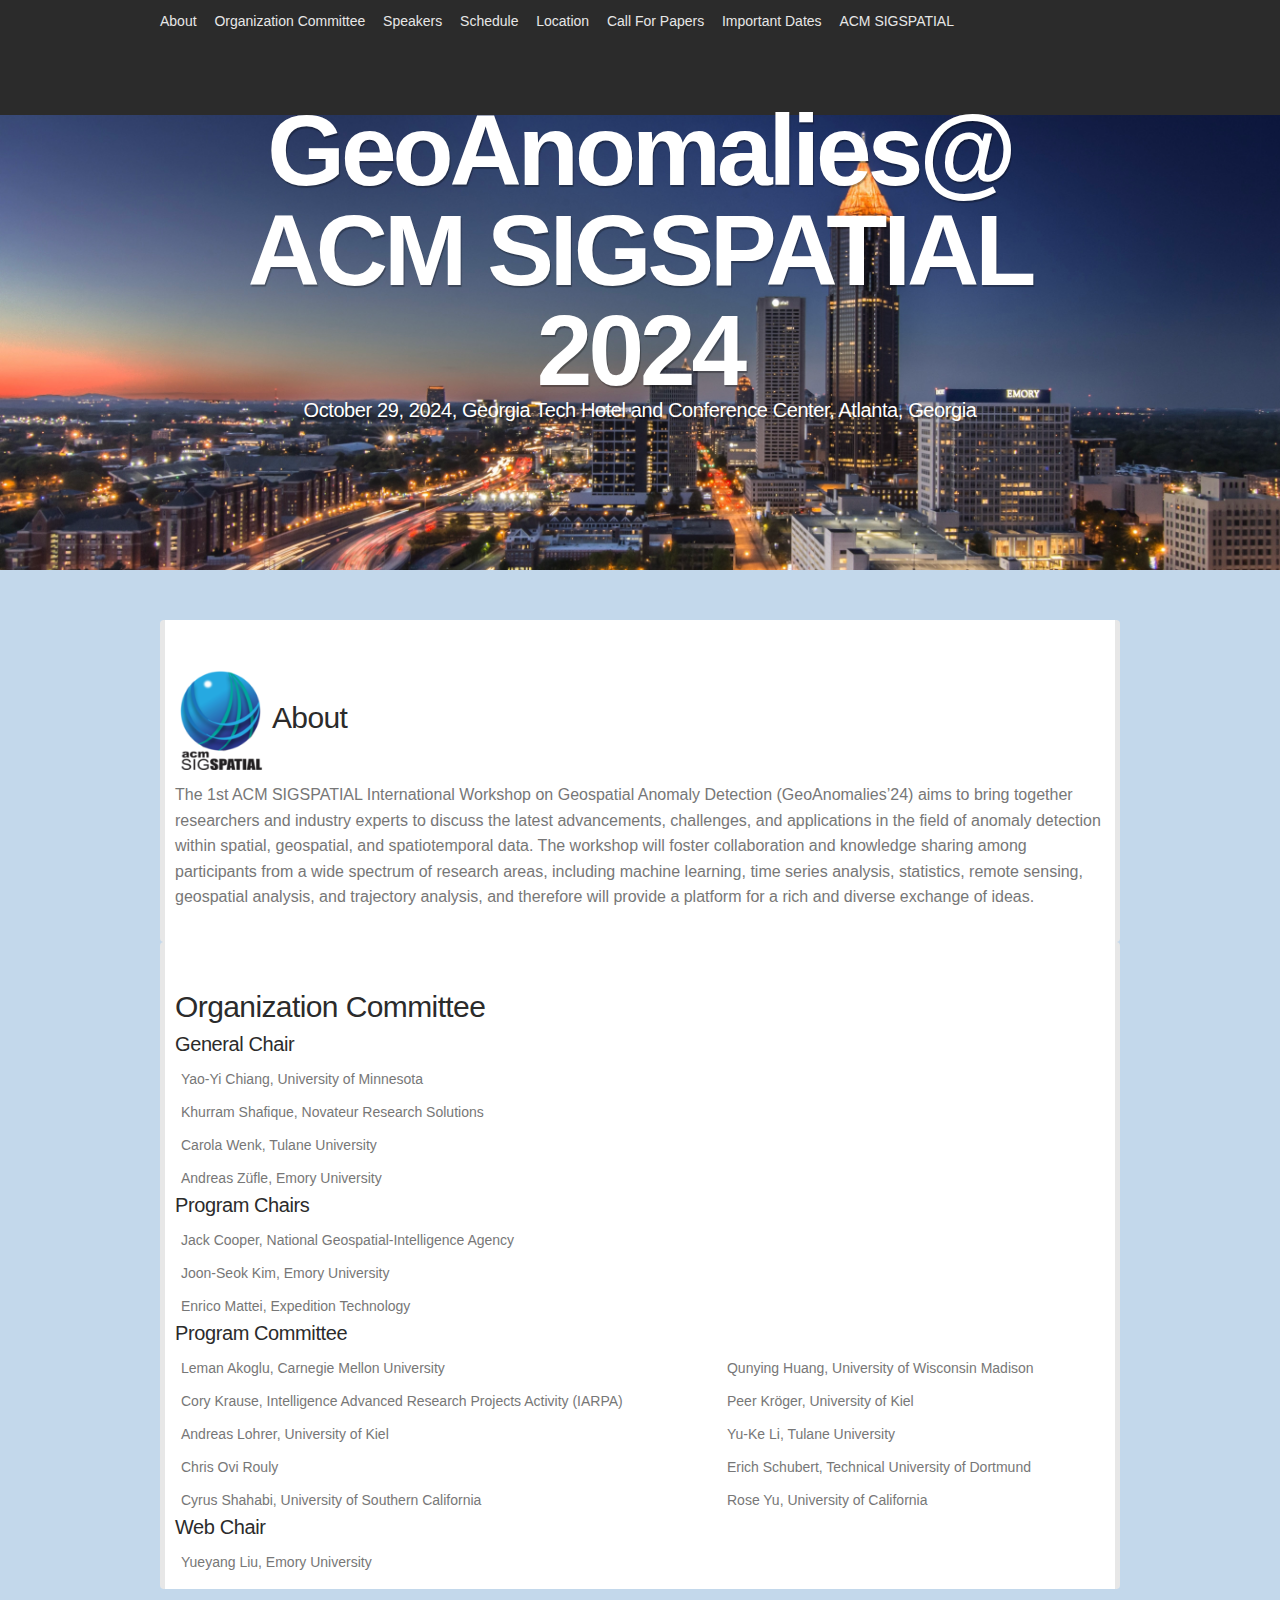
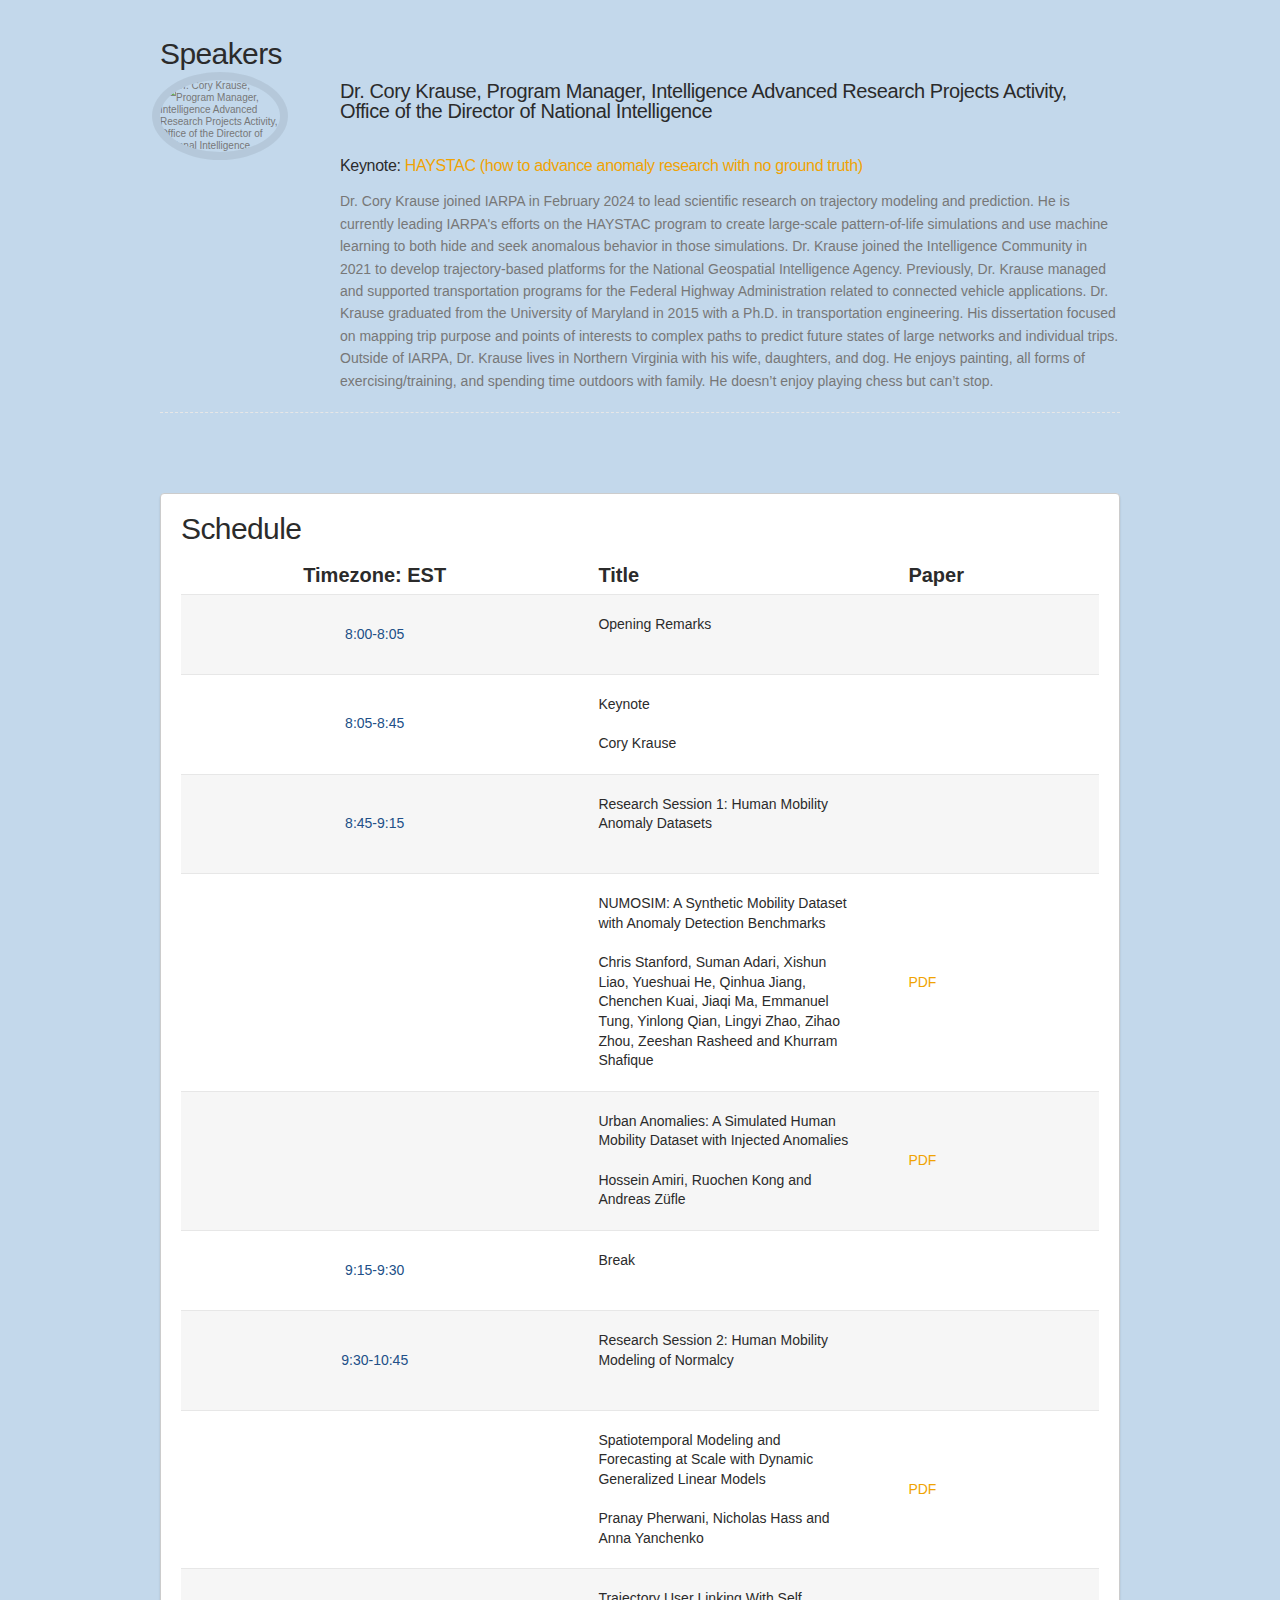
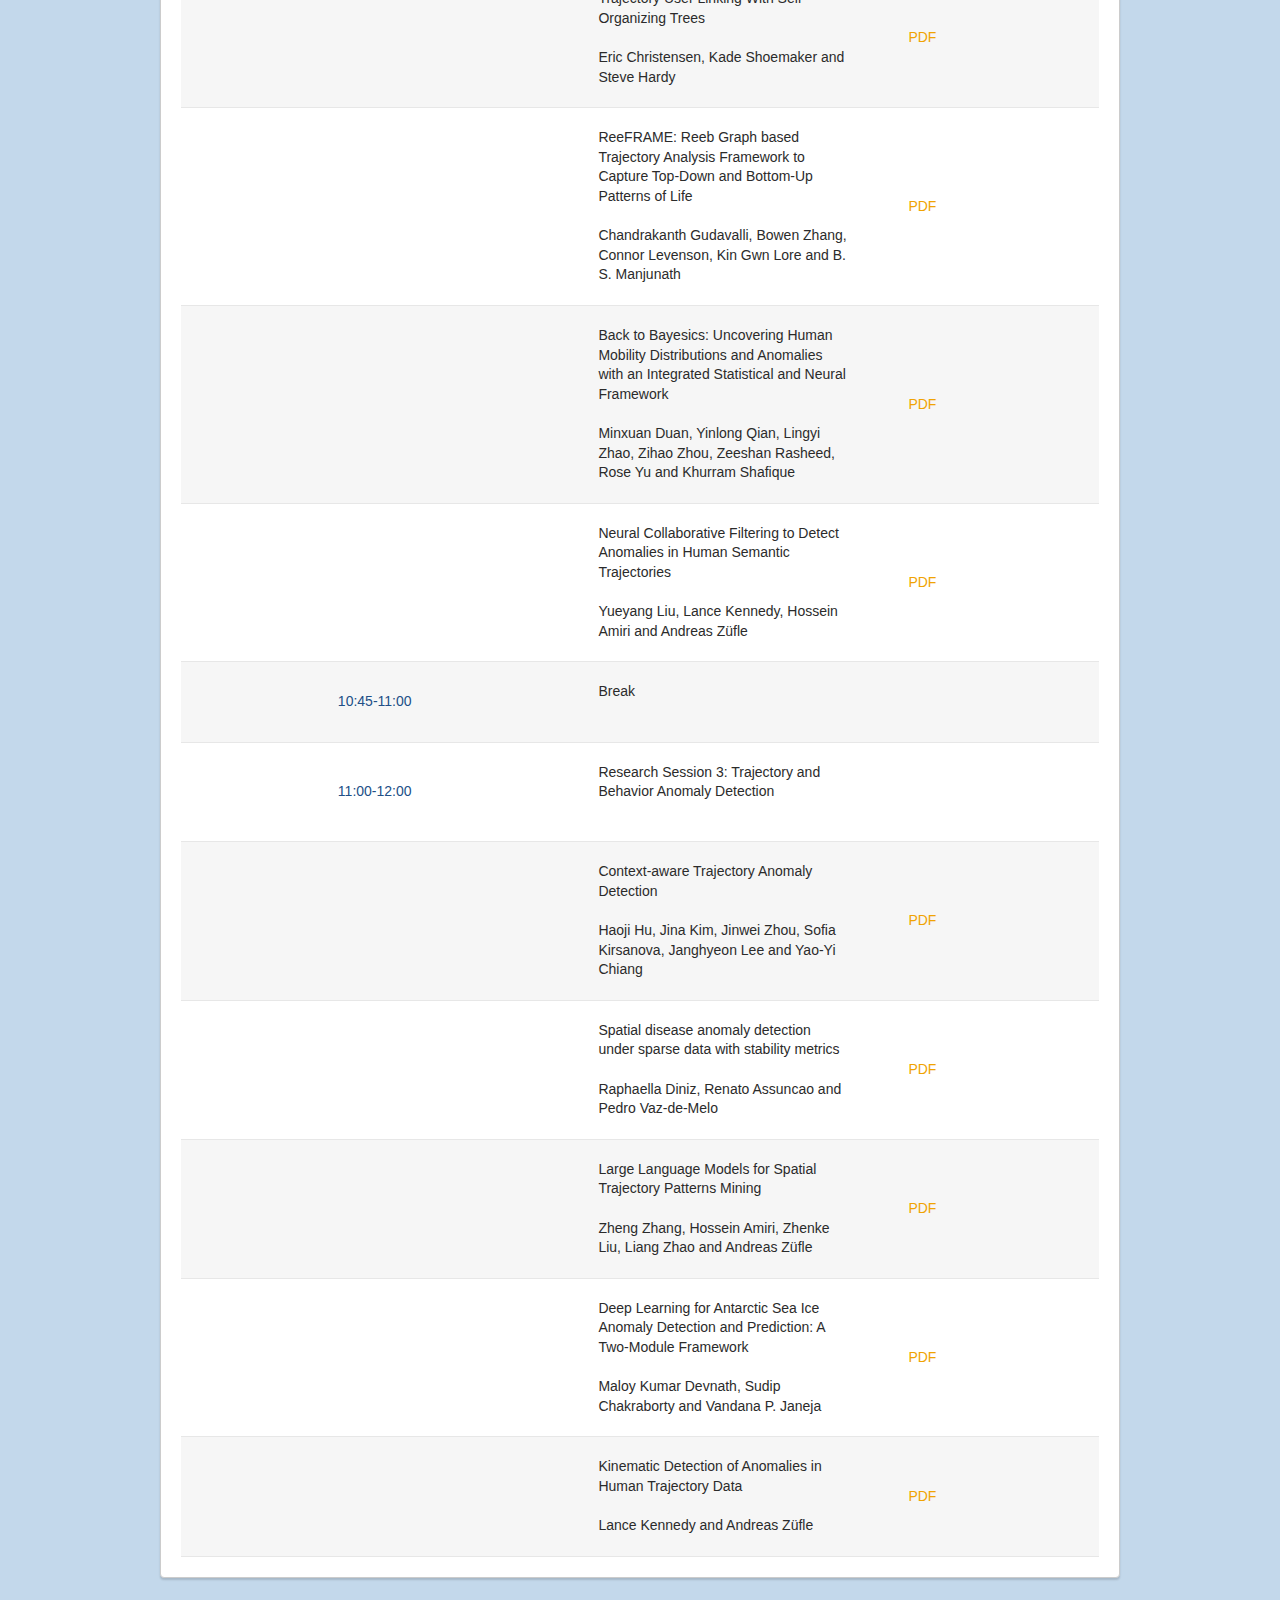
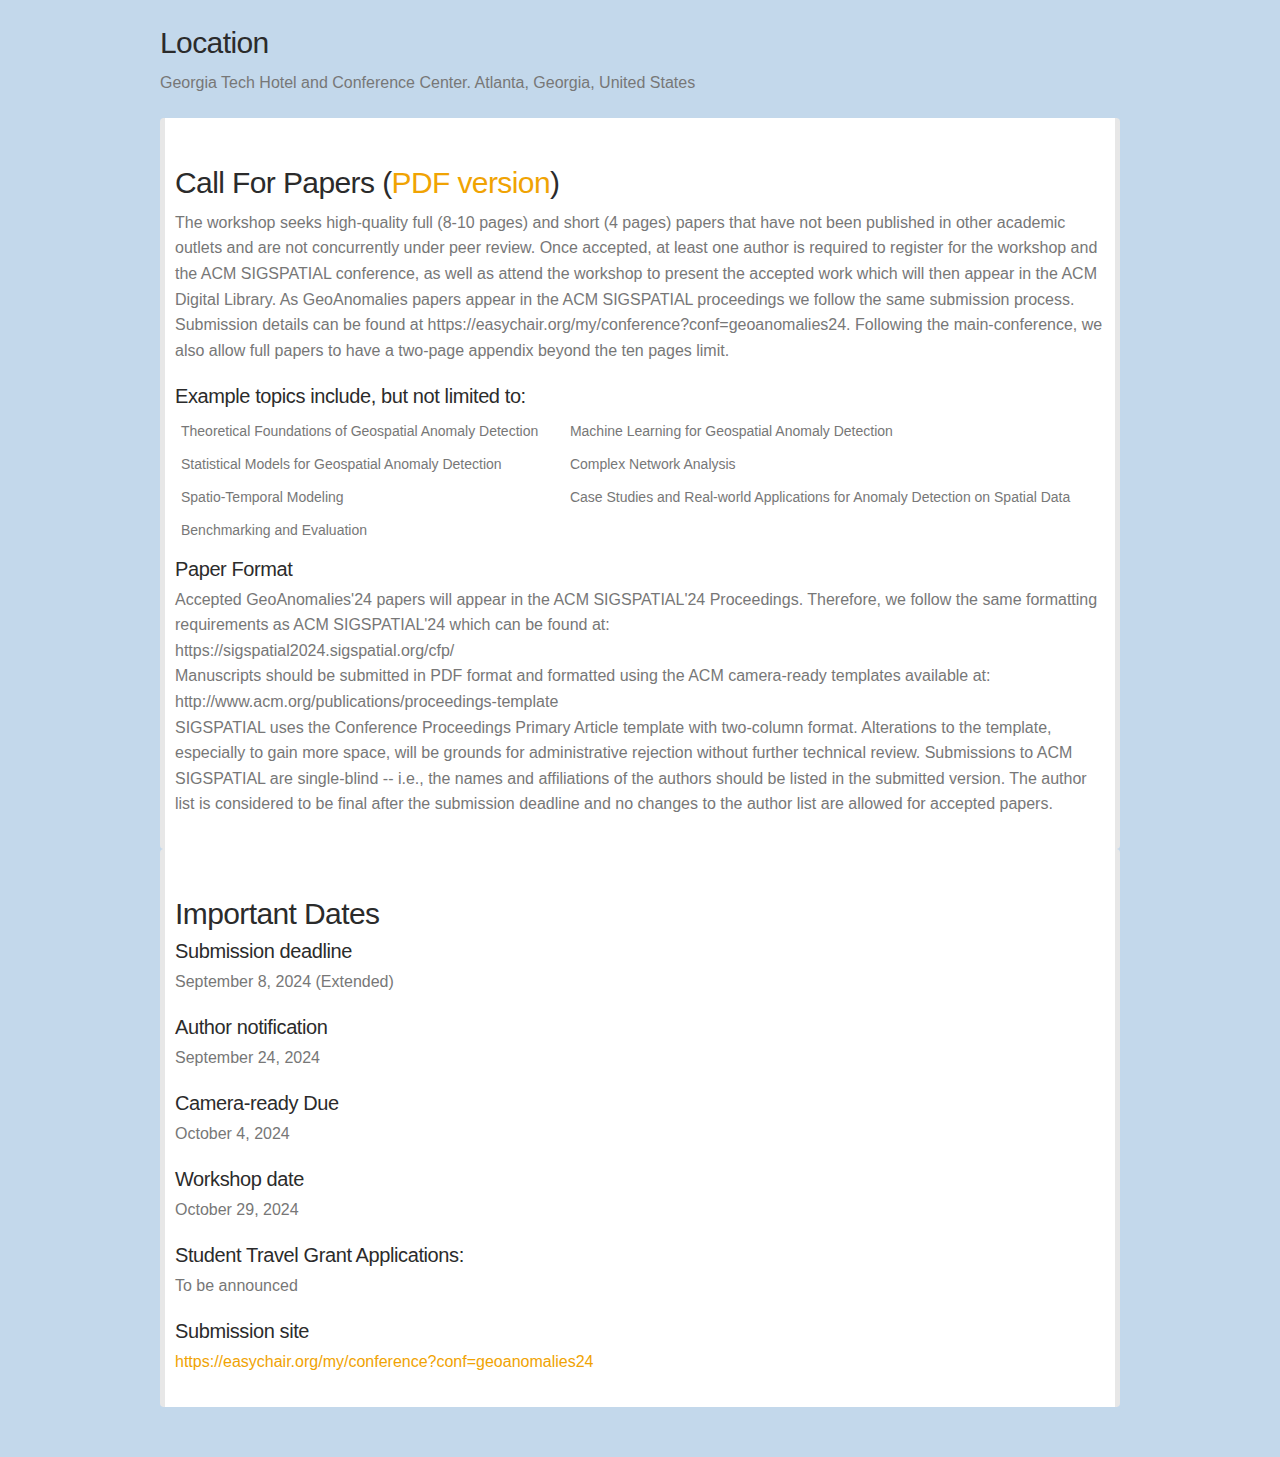
==== commit 54c59d99: "Deploying to gh-pages from @ onspatial/GeoAnomalies24@930df0666c29356a7c6ca6278645d11ba44379b1 🚀" ====
--- a/index.html
+++ b/index.html
@@ -270,7 +270,7 @@
     <p></p>
     <h4 class="speech-title">
       <span>Keynote:</span>
-      <a href="" title=""> TBD </a>
+      <a href="" title=""> HAYSTAC (how to advance anomaly research with no ground truth) </a>
       
     </h4>
     <p class="speakers-bio">Dr. Cory Krause joined IARPA in February 2024 to lead scientific research on trajectory modeling and prediction. He is currently leading IARPA&#39;s efforts on the HAYSTAC program to create large-scale pattern-of-life simulations and use machine learning to both hide and seek anomalous behavior in those simulations. Dr. Krause joined the Intelligence Community in 2021 to develop trajectory-based platforms for the National Geospatial Intelligence Agency. Previously, Dr. Krause managed and supported transportation programs for the Federal Highway Administration related to connected vehicle applications. Dr. Krause graduated from the University of Maryland in 2015 with a Ph.D. in transportation engineering. His dissertation focused on mapping trip purpose and points of interests to complex paths to predict future states of large networks and individual trips. Outside of IARPA, Dr. Krause lives in Northern Virginia with his wife, daughters, and dog. He enjoys painting, all forms of exercising/training, and spending time outdoors with family. He doesn’t enjoy playing chess but can’t stop.</p>    
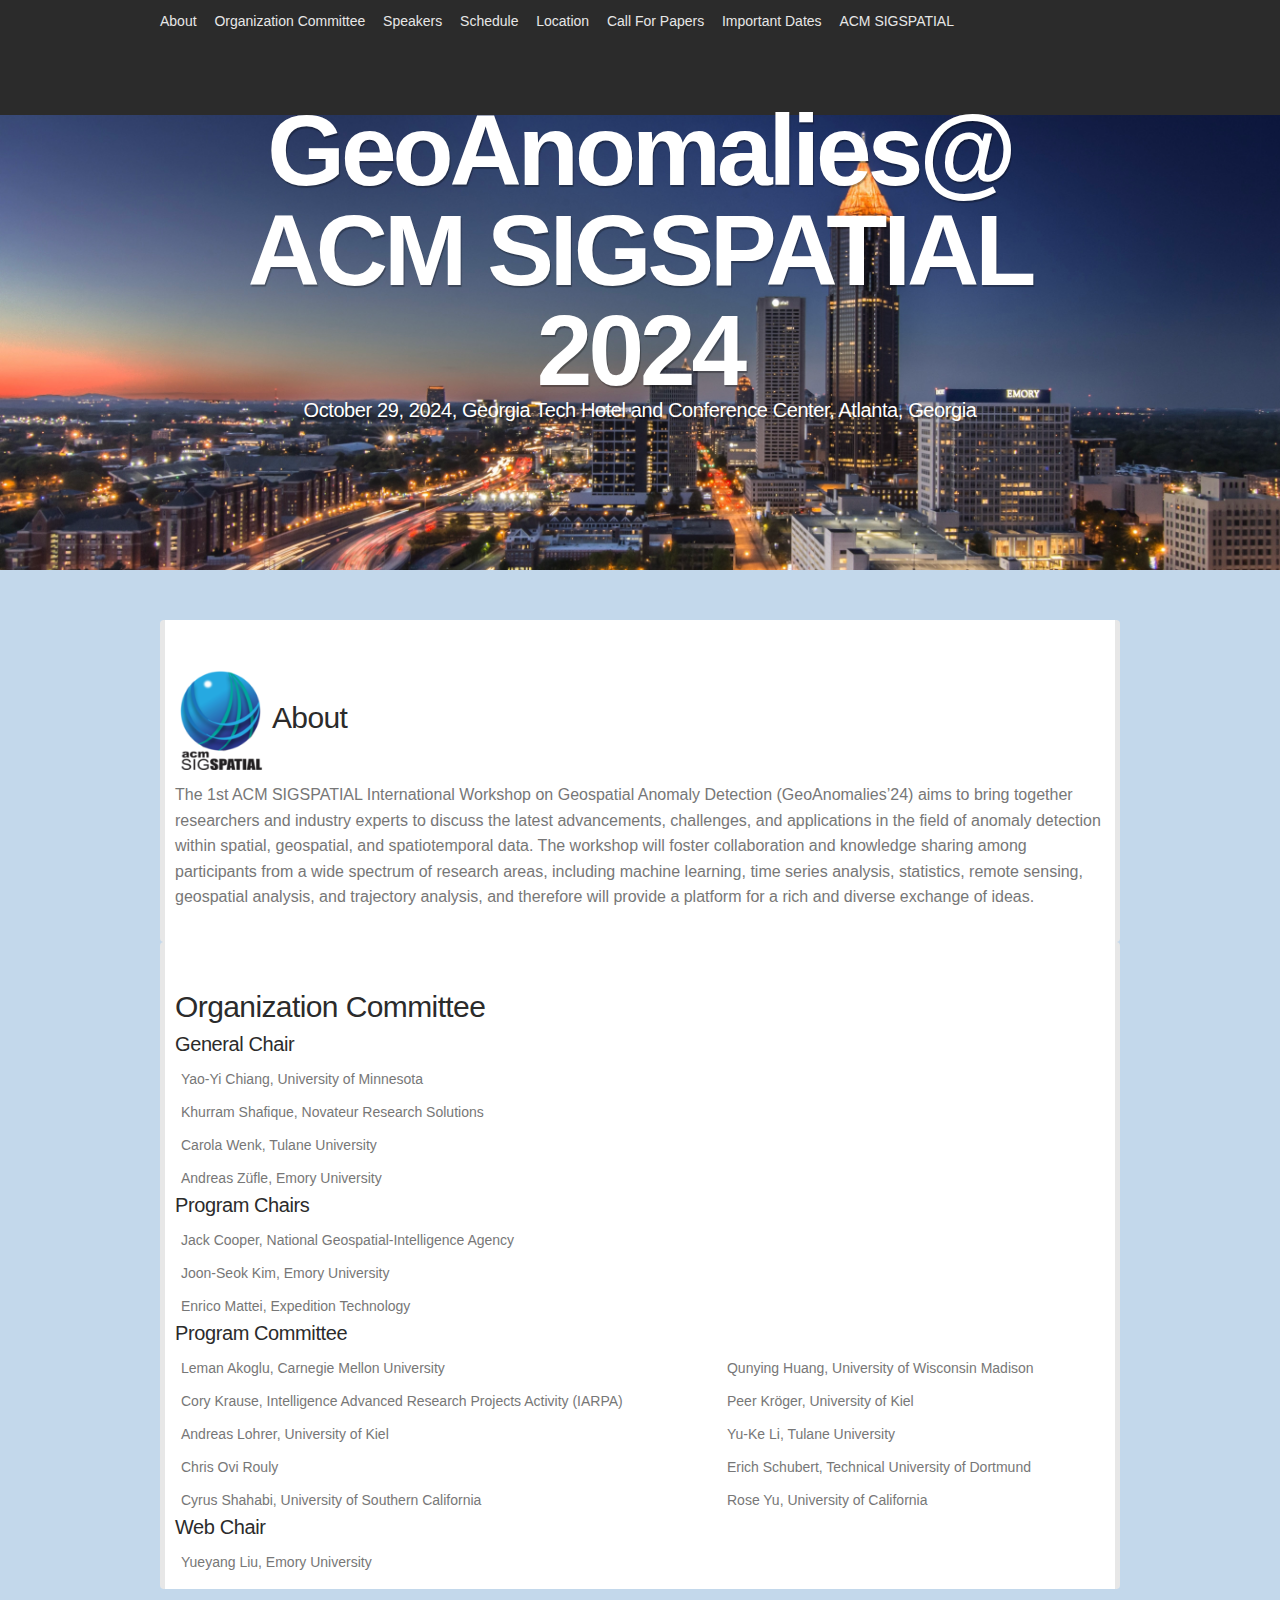
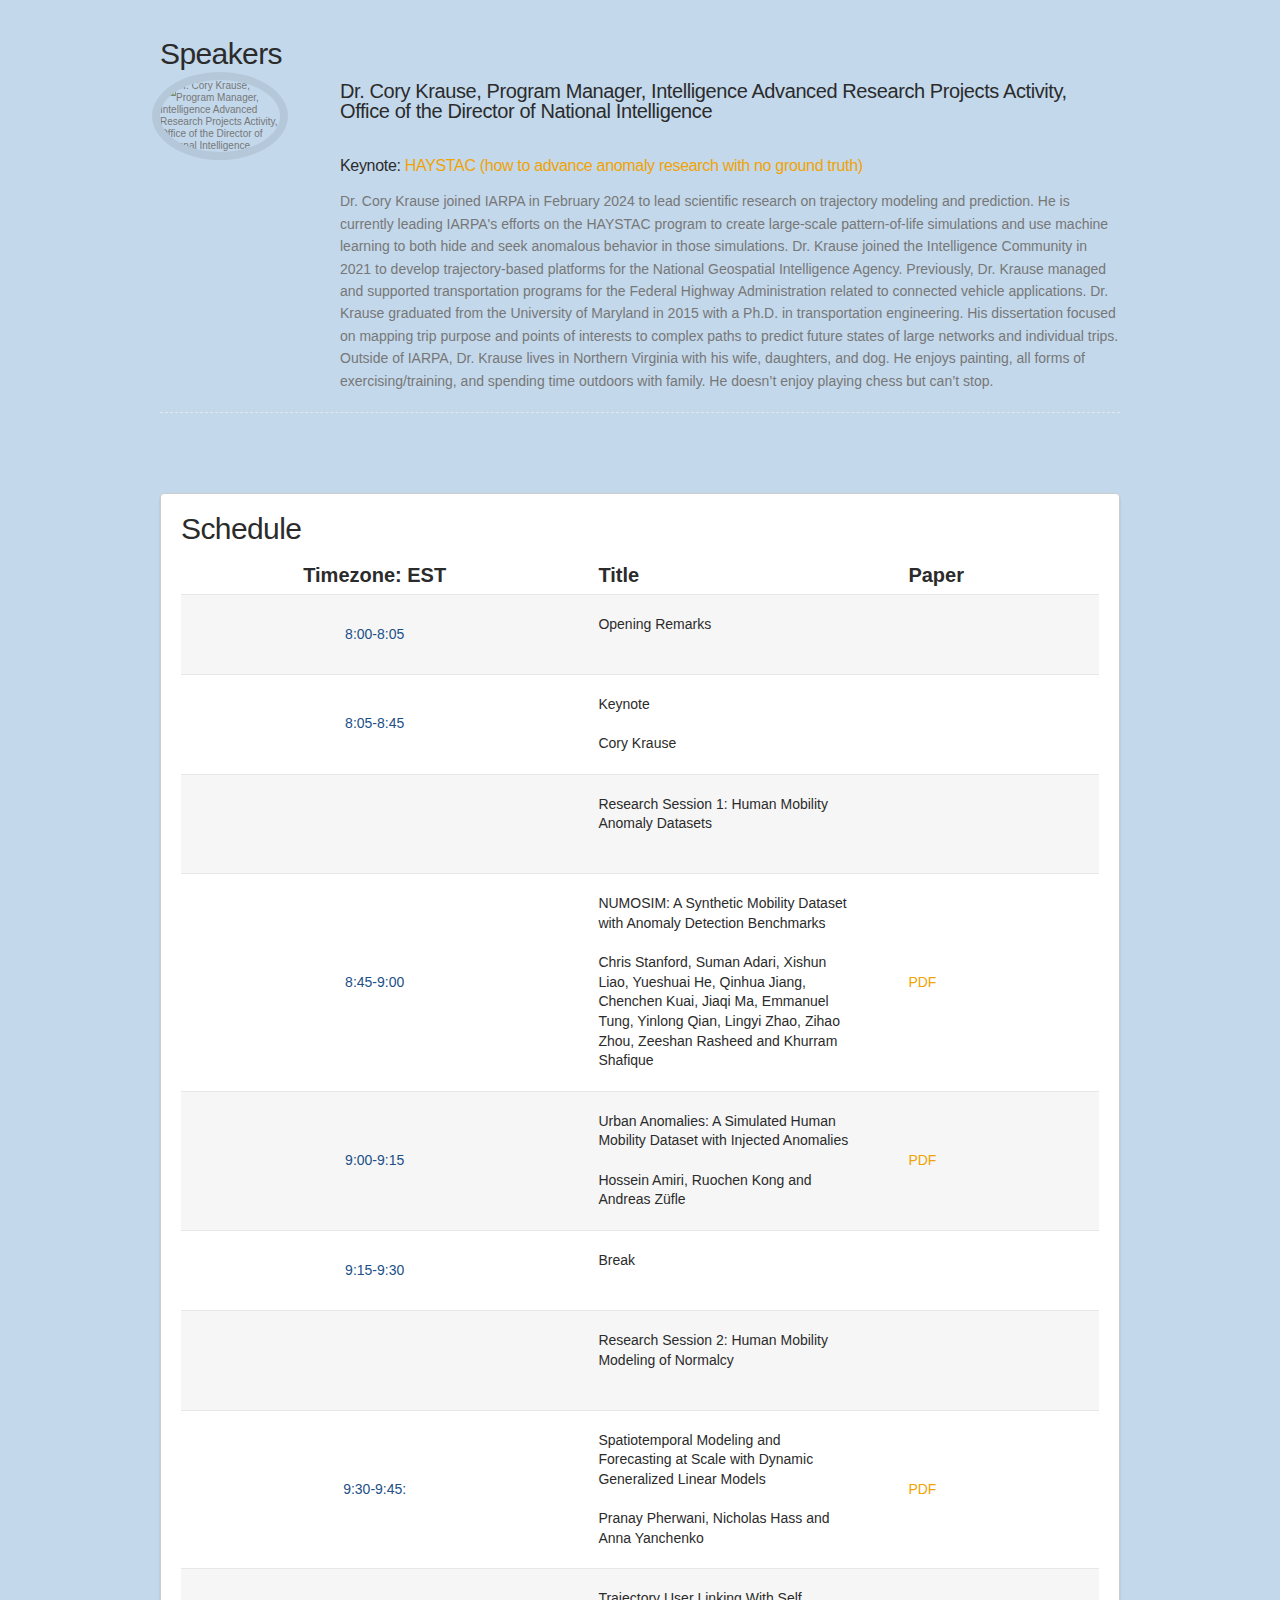
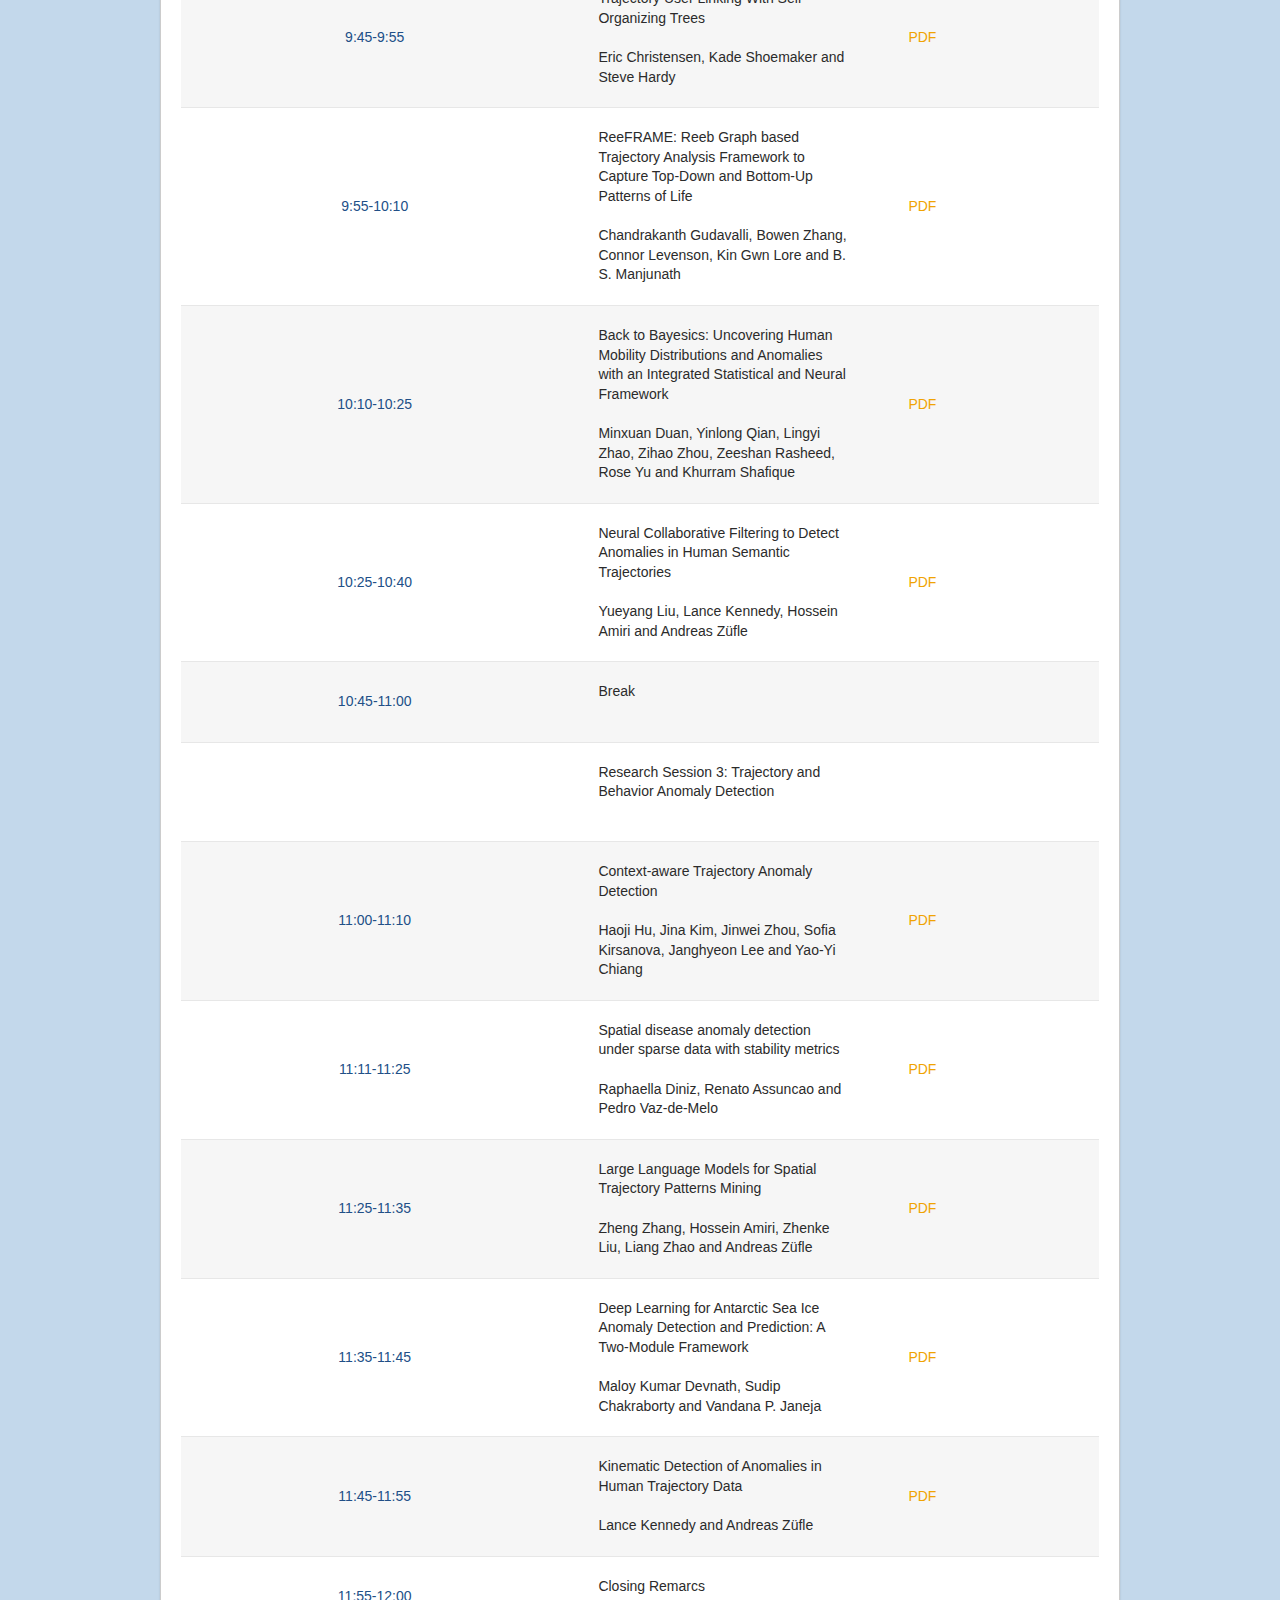
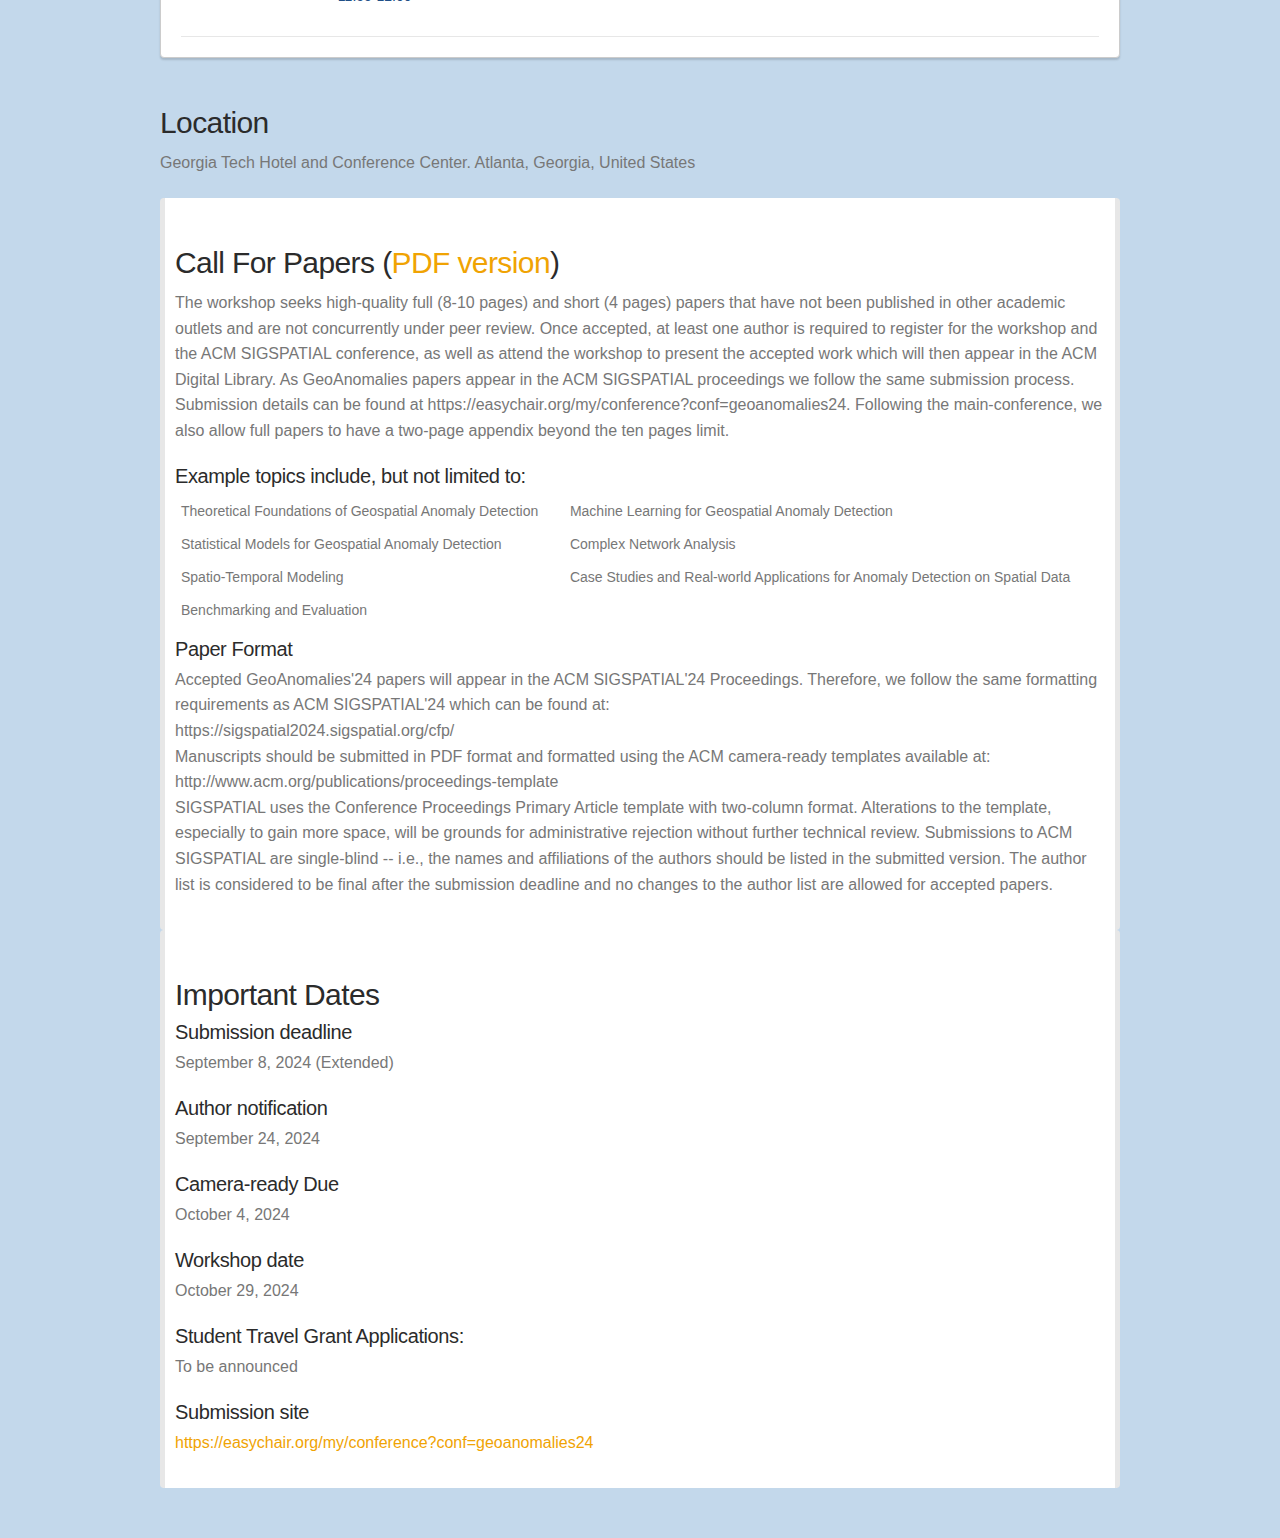
==== commit e502521a: "Deploying to gh-pages from @ onspatial/GeoAnomalies24@3dab75757793bd6b459434222aecc65a7d1deb47 🚀" ====
--- a/index.html
+++ b/index.html
@@ -315,7 +315,7 @@
         </tr>
       
         <tr class="schedule-other">
-          <td class="schedule-time">8:45-9:15</td>
+          <td class="schedule-time"></td>
           
           <td class="schedule-slot">Research Session 1: Human Mobility Anomaly Datasets <br><br>  </td>
           
@@ -323,102 +323,102 @@
         </tr>
       
         <tr class="schedule-other">
+          <td class="schedule-time">8:45-9:00</td>
+          
+          <td class="schedule-slot">NUMOSIM: A Synthetic Mobility Dataset with Anomaly Detection Benchmarks <br><br>  Chris Stanford, Suman Adari, Xishun Liao, Yueshuai He, Qinhua Jiang, Chenchen Kuai, Jiaqi Ma, Emmanuel Tung, Yinlong Qian, Lingyi Zhao, Zihao Zhou, Zeeshan Rasheed and Khurram Shafique</td>
+          
+          <td class="schedule-pdf"> 
+            <a href="./files/paper_10.pdf">PDF</a> </td>
+        </tr>
+      
+        <tr class="schedule-other">
+          <td class="schedule-time">9:00-9:15</td>
+          
+          <td class="schedule-slot">Urban Anomalies: A Simulated Human Mobility Dataset with Injected Anomalies <br><br>  Hossein Amiri, Ruochen Kong and Andreas Züfle</td>
+          
+          <td class="schedule-pdf"> 
+            <a href="./files/paper_1.pdf">PDF</a> </td>
+        </tr>
+      
+        <tr class="schedule-other">
+          <td class="schedule-time">9:15-9:30</td>
+          
+          <td class="schedule-slot">Break <br><br>  </td>
+          
+          <td class="schedule-pdf"> </td>
+        </tr>
+      
+        <tr class="schedule-other">
           <td class="schedule-time"></td>
           
-          <td class="schedule-slot">NUMOSIM: A Synthetic Mobility Dataset with Anomaly Detection Benchmarks <br><br>  Chris Stanford, Suman Adari, Xishun Liao, Yueshuai He, Qinhua Jiang, Chenchen Kuai, Jiaqi Ma, Emmanuel Tung, Yinlong Qian, Lingyi Zhao, Zihao Zhou, Zeeshan Rasheed and Khurram Shafique</td>
-          
-          <td class="schedule-pdf"> 
-            <a href="./files/paper_10.pdf">PDF</a> </td>
+          <td class="schedule-slot">Research Session 2: Human Mobility Modeling of Normalcy <br><br>  </td>
+          
+          <td class="schedule-pdf"> </td>
+        </tr>
+      
+        <tr class="schedule-other">
+          <td class="schedule-time">9:30-9:45:</td>
+          
+          <td class="schedule-slot">Spatiotemporal Modeling and Forecasting at Scale with Dynamic Generalized Linear Models <br><br>  Pranay Pherwani, Nicholas Hass and Anna Yanchenko</td>
+          
+          <td class="schedule-pdf"> 
+            <a href="./files/paper_4.pdf">PDF</a> </td>
+        </tr>
+      
+        <tr class="schedule-other">
+          <td class="schedule-time">9:45-9:55</td>
+          
+          <td class="schedule-slot">Trajectory User Linking With Self Organizing Trees <br><br>  Eric Christensen, Kade Shoemaker and Steve Hardy</td>
+          
+          <td class="schedule-pdf"> 
+            <a href="./files/paper_5.pdf">PDF</a> </td>
+        </tr>
+      
+        <tr class="schedule-other">
+          <td class="schedule-time">9:55-10:10</td>
+          
+          <td class="schedule-slot">ReeFRAME: Reeb Graph based Trajectory Analysis Framework to Capture Top-Down and Bottom-Up Patterns of Life <br><br>  Chandrakanth Gudavalli, Bowen Zhang, Connor Levenson, Kin Gwn Lore and B. S. Manjunath</td>
+          
+          <td class="schedule-pdf"> 
+            <a href="./files/paper_7.pdf">PDF</a> </td>
+        </tr>
+      
+        <tr class="schedule-other">
+          <td class="schedule-time">10:10-10:25</td>
+          
+          <td class="schedule-slot">Back to Bayesics: Uncovering Human Mobility Distributions and Anomalies with an Integrated Statistical and Neural Framework <br><br>  Minxuan Duan, Yinlong Qian, Lingyi Zhao, Zihao Zhou, Zeeshan Rasheed, Rose Yu and Khurram Shafique</td>
+          
+          <td class="schedule-pdf"> 
+            <a href="./files/paper_9.pdf">PDF</a> </td>
+        </tr>
+      
+        <tr class="schedule-other">
+          <td class="schedule-time">10:25-10:40</td>
+          
+          <td class="schedule-slot">Neural Collaborative Filtering to Detect Anomalies in Human Semantic Trajectories <br><br>  Yueyang Liu, Lance Kennedy, Hossein Amiri and Andreas Züfle</td>
+          
+          <td class="schedule-pdf"> 
+            <a href="./files/paper_11.pdf">PDF</a> </td>
+        </tr>
+      
+        <tr class="schedule-other">
+          <td class="schedule-time">10:45-11:00</td>
+          
+          <td class="schedule-slot">Break <br><br>  </td>
+          
+          <td class="schedule-pdf"> </td>
         </tr>
       
         <tr class="schedule-other">
           <td class="schedule-time"></td>
           
-          <td class="schedule-slot">Urban Anomalies: A Simulated Human Mobility Dataset with Injected Anomalies <br><br>  Hossein Amiri, Ruochen Kong and Andreas Züfle</td>
-          
-          <td class="schedule-pdf"> 
-            <a href="./files/paper_1.pdf">PDF</a> </td>
-        </tr>
-      
-        <tr class="schedule-other">
-          <td class="schedule-time">9:15-9:30</td>
-          
-          <td class="schedule-slot">Break <br><br>  </td>
-          
-          <td class="schedule-pdf"> </td>
-        </tr>
-      
-        <tr class="schedule-other">
-          <td class="schedule-time">9:30-10:45</td>
-          
-          <td class="schedule-slot">Research Session 2: Human Mobility Modeling of Normalcy <br><br>  </td>
-          
-          <td class="schedule-pdf"> </td>
-        </tr>
-      
-        <tr class="schedule-other">
-          <td class="schedule-time"></td>
-          
-          <td class="schedule-slot">Spatiotemporal Modeling and Forecasting at Scale with Dynamic Generalized Linear Models <br><br>  Pranay Pherwani, Nicholas Hass and Anna Yanchenko</td>
-          
-          <td class="schedule-pdf"> 
-            <a href="./files/paper_4.pdf">PDF</a> </td>
-        </tr>
-      
-        <tr class="schedule-other">
-          <td class="schedule-time"></td>
-          
-          <td class="schedule-slot">Trajectory User Linking With Self Organizing Trees <br><br>  Eric Christensen, Kade Shoemaker and Steve Hardy</td>
-          
-          <td class="schedule-pdf"> 
-            <a href="./files/paper_5.pdf">PDF</a> </td>
-        </tr>
-      
-        <tr class="schedule-other">
-          <td class="schedule-time"></td>
-          
-          <td class="schedule-slot">ReeFRAME: Reeb Graph based Trajectory Analysis Framework to Capture Top-Down and Bottom-Up Patterns of Life <br><br>  Chandrakanth Gudavalli, Bowen Zhang, Connor Levenson, Kin Gwn Lore and B. S. Manjunath</td>
-          
-          <td class="schedule-pdf"> 
-            <a href="./files/paper_7.pdf">PDF</a> </td>
-        </tr>
-      
-        <tr class="schedule-other">
-          <td class="schedule-time"></td>
-          
-          <td class="schedule-slot">Back to Bayesics: Uncovering Human Mobility Distributions and Anomalies with an Integrated Statistical and Neural Framework <br><br>  Minxuan Duan, Yinlong Qian, Lingyi Zhao, Zihao Zhou, Zeeshan Rasheed, Rose Yu and Khurram Shafique</td>
-          
-          <td class="schedule-pdf"> 
-            <a href="./files/paper_9.pdf">PDF</a> </td>
-        </tr>
-      
-        <tr class="schedule-other">
-          <td class="schedule-time"></td>
-          
-          <td class="schedule-slot">Neural Collaborative Filtering to Detect Anomalies in Human Semantic Trajectories <br><br>  Yueyang Liu, Lance Kennedy, Hossein Amiri and Andreas Züfle</td>
-          
-          <td class="schedule-pdf"> 
-            <a href="./files/paper_11.pdf">PDF</a> </td>
-        </tr>
-      
-        <tr class="schedule-other">
-          <td class="schedule-time">10:45-11:00</td>
-          
-          <td class="schedule-slot">Break <br><br>  </td>
-          
-          <td class="schedule-pdf"> </td>
-        </tr>
-      
-        <tr class="schedule-other">
-          <td class="schedule-time">11:00-12:00</td>
-          
           <td class="schedule-slot">Research Session 3: Trajectory and Behavior Anomaly Detection <br><br>  </td>
           
           <td class="schedule-pdf"> </td>
         </tr>
       
         <tr class="schedule-other">
-          <td class="schedule-time"></td>
+          <td class="schedule-time">11:00-11:10</td>
           
           <td class="schedule-slot">Context-aware Trajectory Anomaly Detection <br><br>  Haoji Hu, Jina Kim, Jinwei Zhou, Sofia Kirsanova, Janghyeon Lee and Yao-Yi Chiang</td>
           
@@ -427,7 +427,7 @@
         </tr>
       
         <tr class="schedule-other">
-          <td class="schedule-time"></td>
+          <td class="schedule-time">11:11-11:25</td>
           
           <td class="schedule-slot">Spatial disease anomaly detection under sparse data with stability metrics <br><br>  Raphaella Diniz, Renato Assuncao and Pedro Vaz-de-Melo</td>
           
@@ -436,7 +436,7 @@
         </tr>
       
         <tr class="schedule-other">
-          <td class="schedule-time"></td>
+          <td class="schedule-time">11:25-11:35</td>
           
           <td class="schedule-slot">Large Language Models for Spatial Trajectory Patterns Mining <br><br>  Zheng Zhang, Hossein Amiri, Zhenke Liu, Liang Zhao and Andreas Züfle</td>
           
@@ -445,7 +445,7 @@
         </tr>
       
         <tr class="schedule-other">
-          <td class="schedule-time"></td>
+          <td class="schedule-time">11:35-11:45</td>
           
           <td class="schedule-slot">Deep Learning for Antarctic Sea Ice Anomaly Detection and Prediction: A Two-Module Framework <br><br>  Maloy Kumar Devnath, Sudip Chakraborty and Vandana P. Janeja</td>
           
@@ -454,12 +454,20 @@
         </tr>
       
         <tr class="schedule-other">
-          <td class="schedule-time"></td>
+          <td class="schedule-time">11:45-11:55</td>
           
           <td class="schedule-slot">Kinematic Detection of Anomalies in Human Trajectory Data <br><br>  Lance Kennedy and Andreas Züfle</td>
           
           <td class="schedule-pdf"> 
             <a href="./files/paper_14.pdf">PDF</a> </td>
+        </tr>
+      
+        <tr class="schedule-other">
+          <td class="schedule-time">11:55-12:00</td>
+          
+          <td class="schedule-slot">Closing Remarcs <br><br>  </td>
+          
+          <td class="schedule-pdf"> </td>
         </tr>
       
     </tbody>
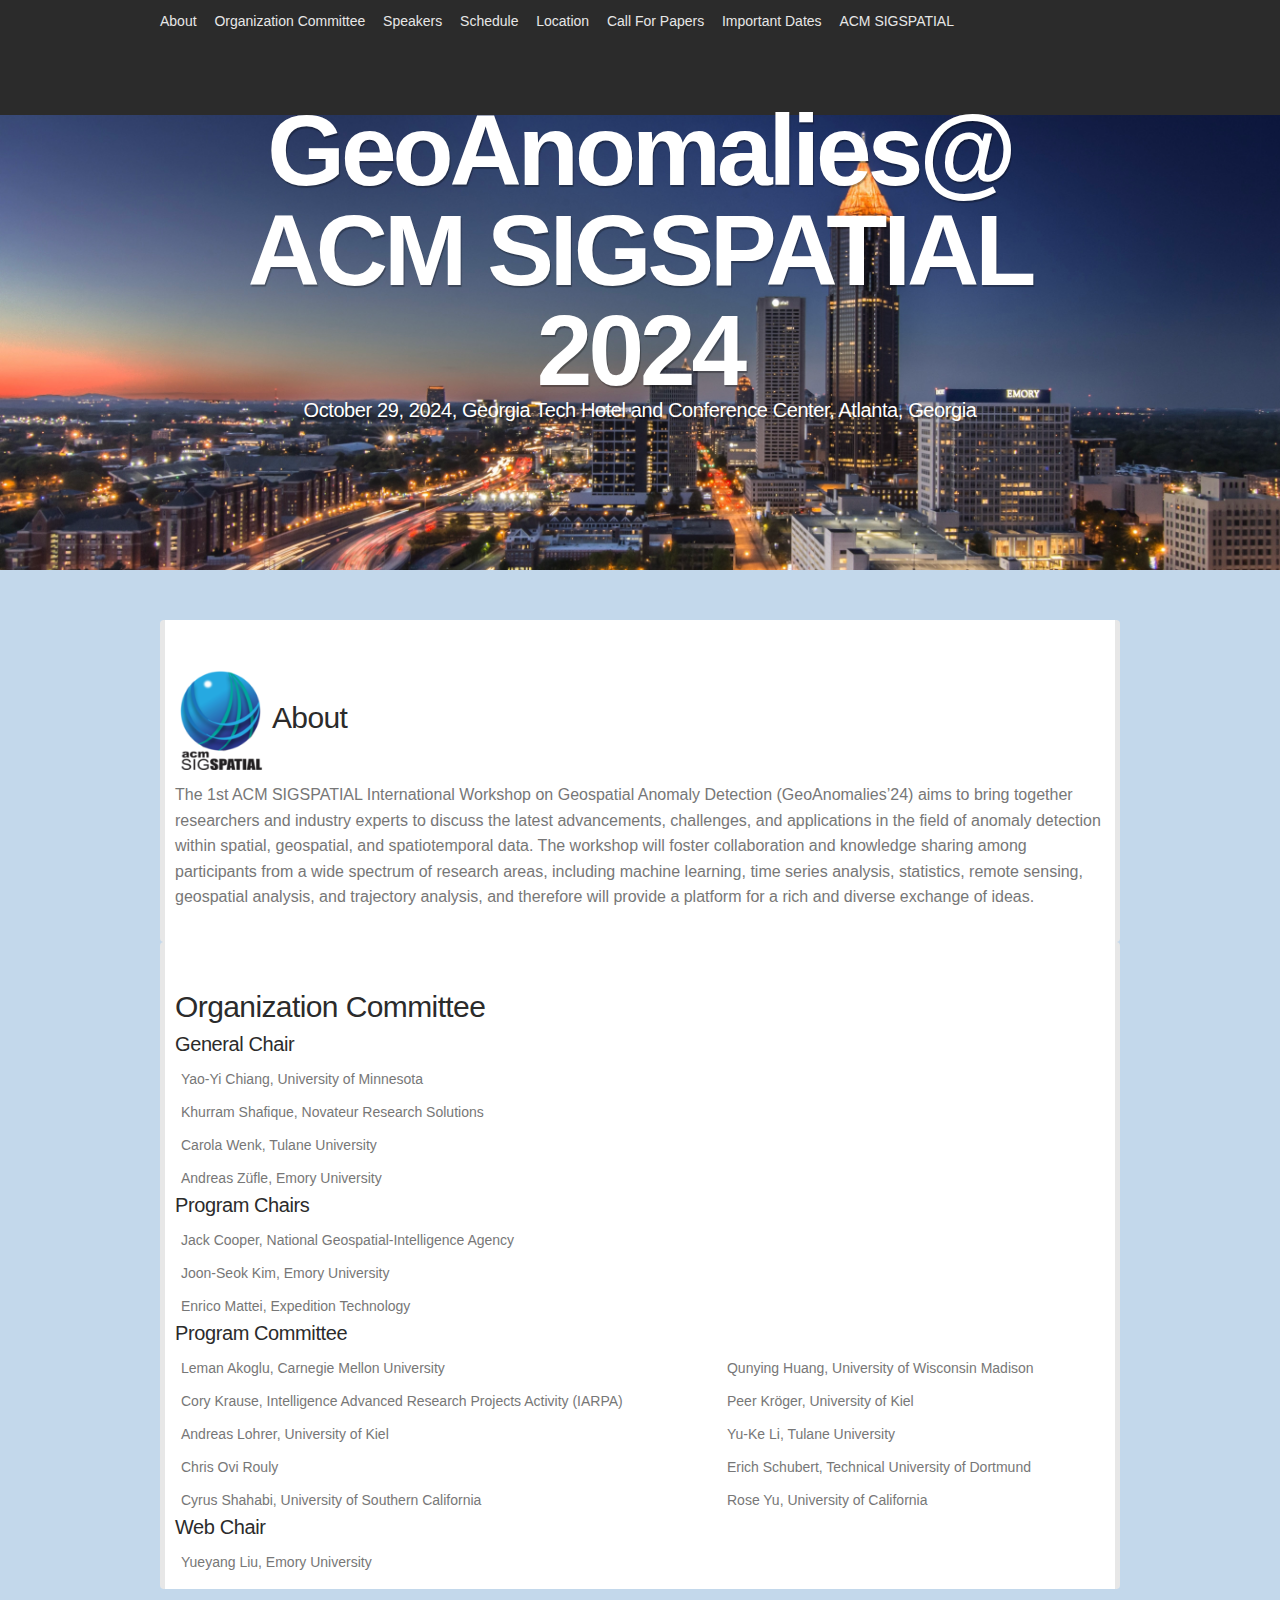
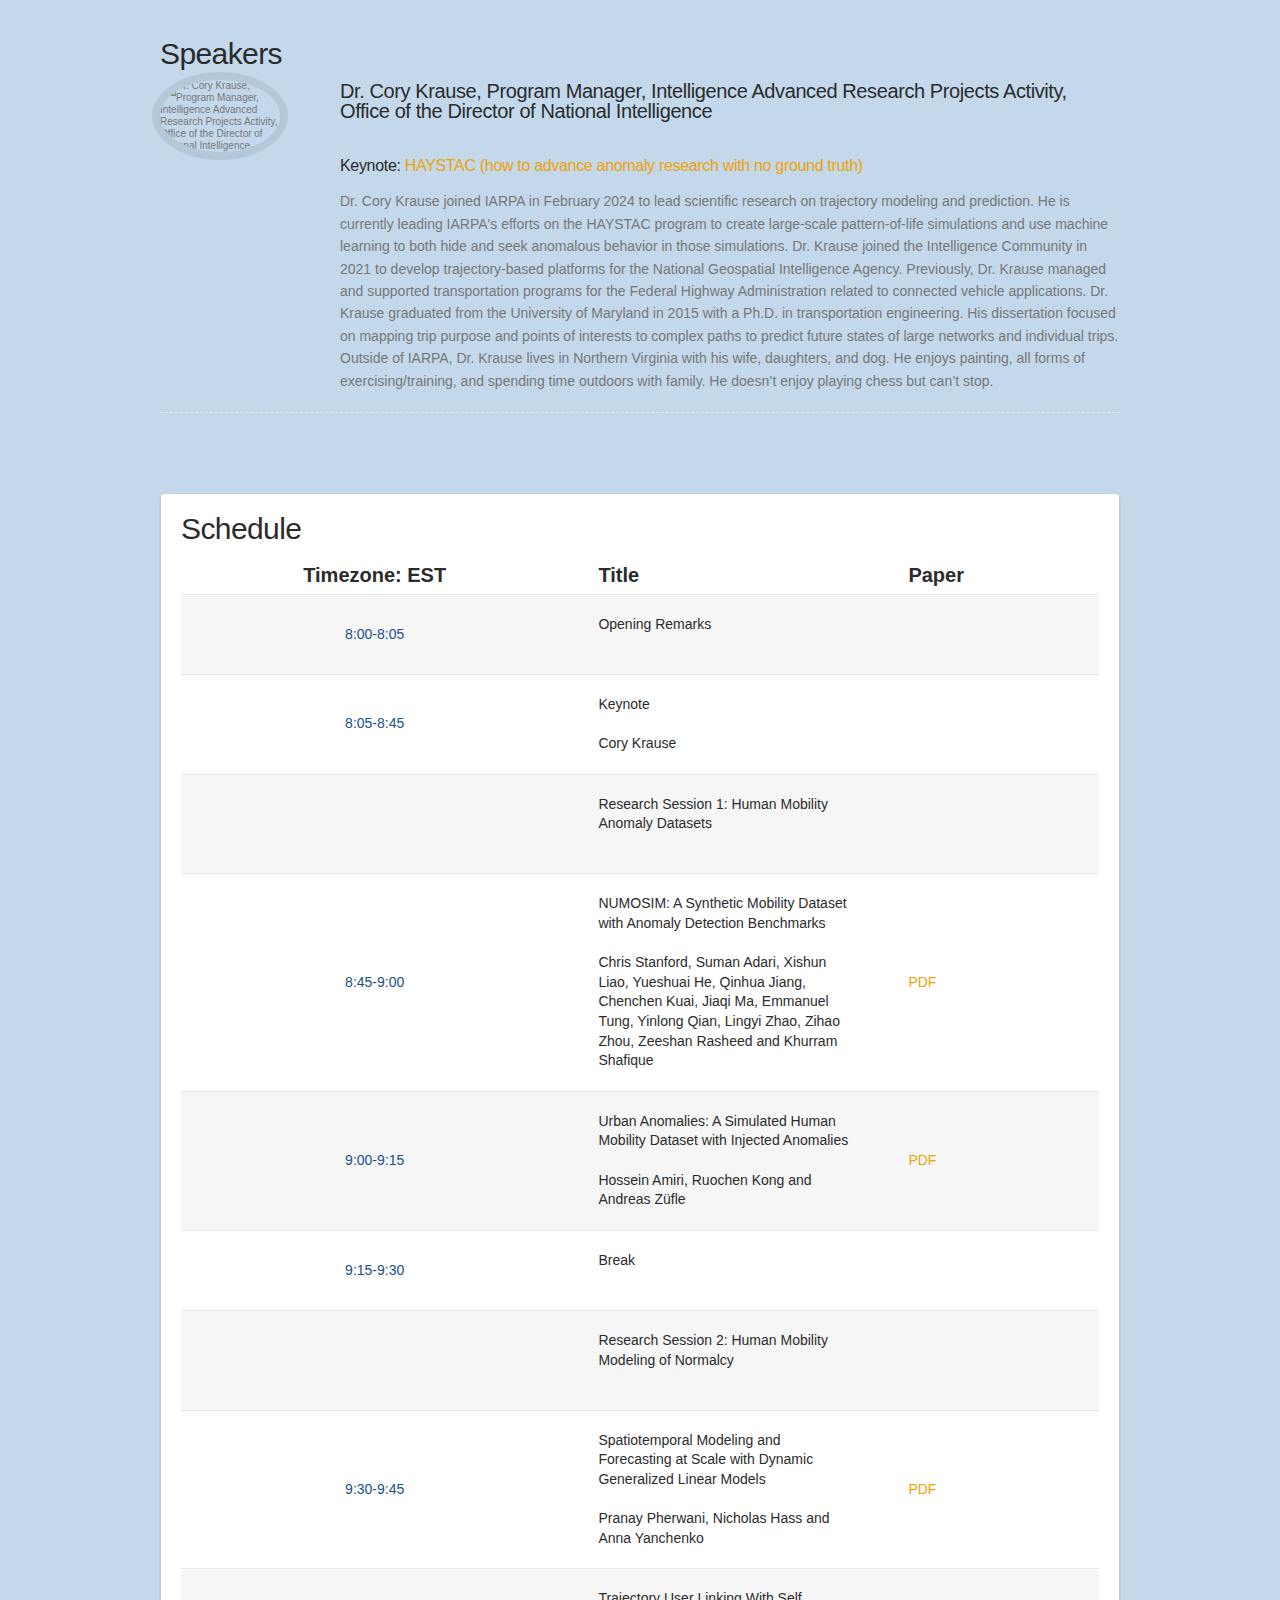
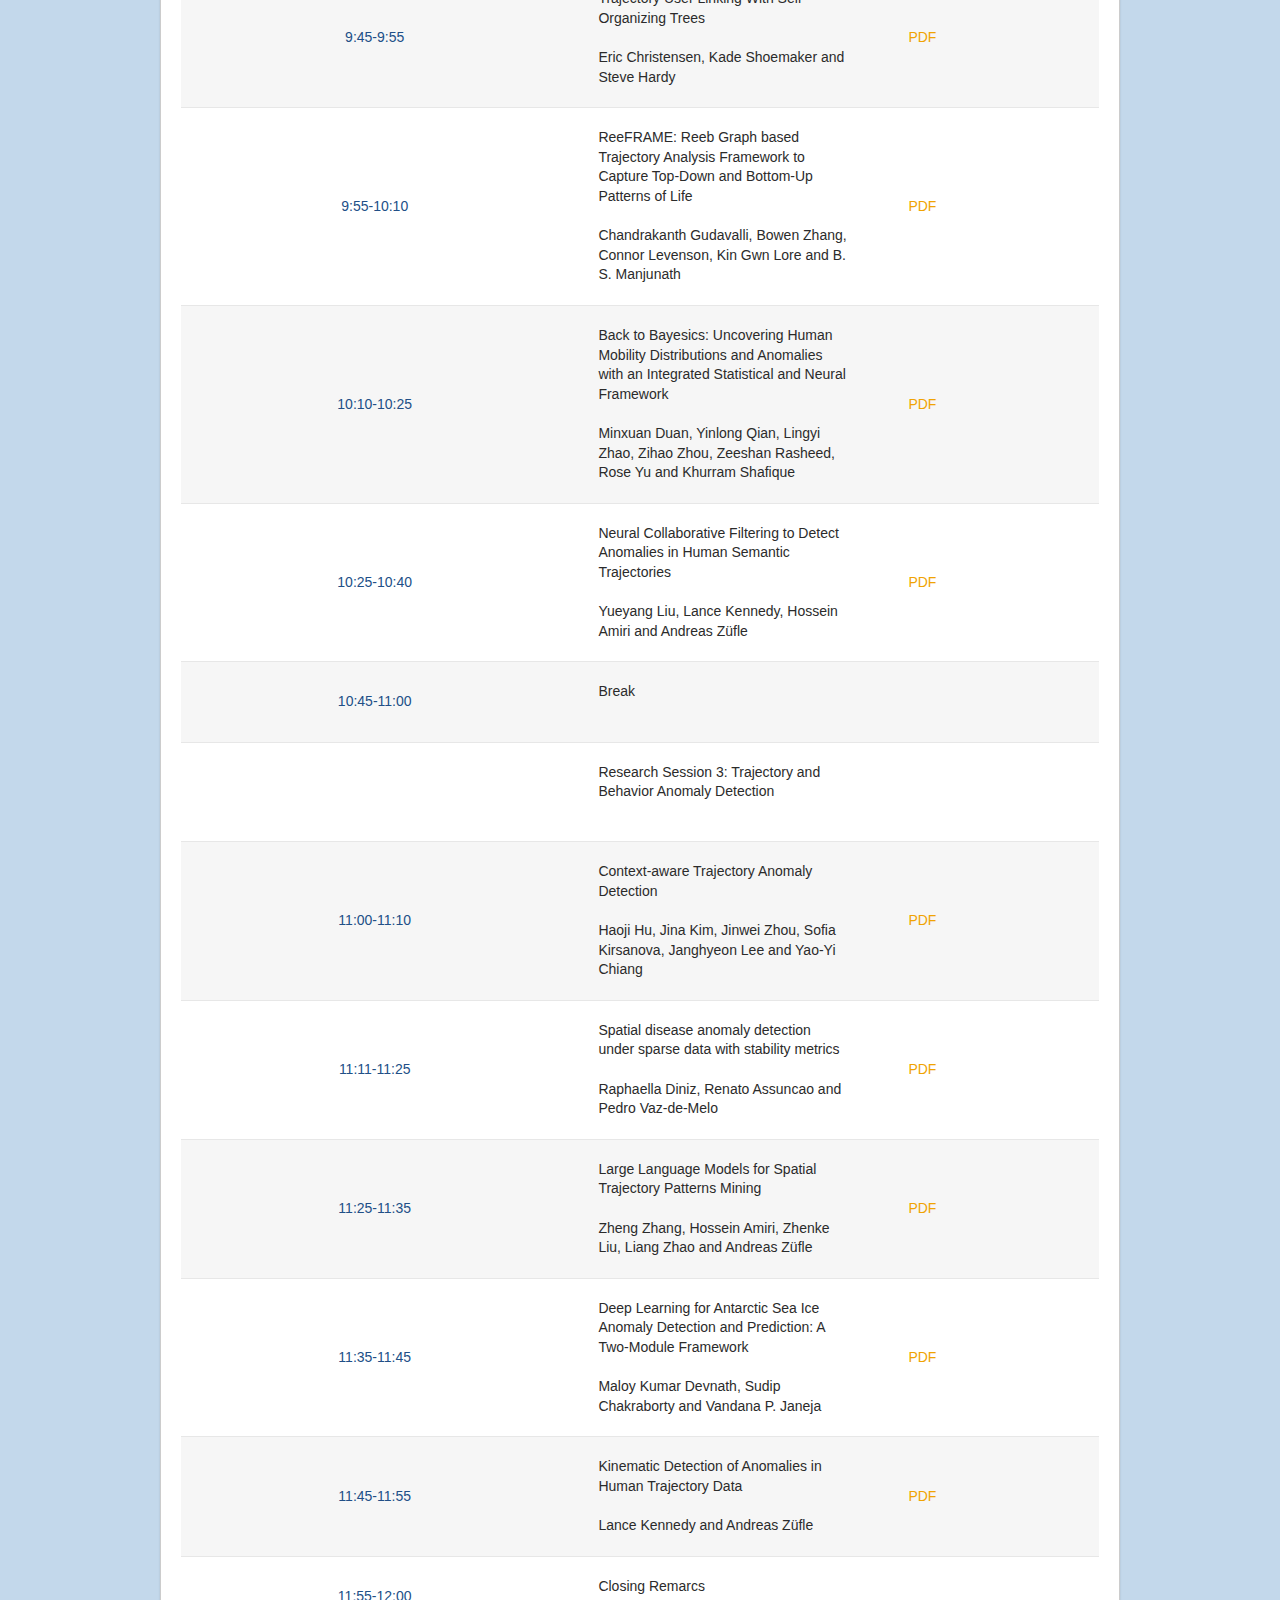
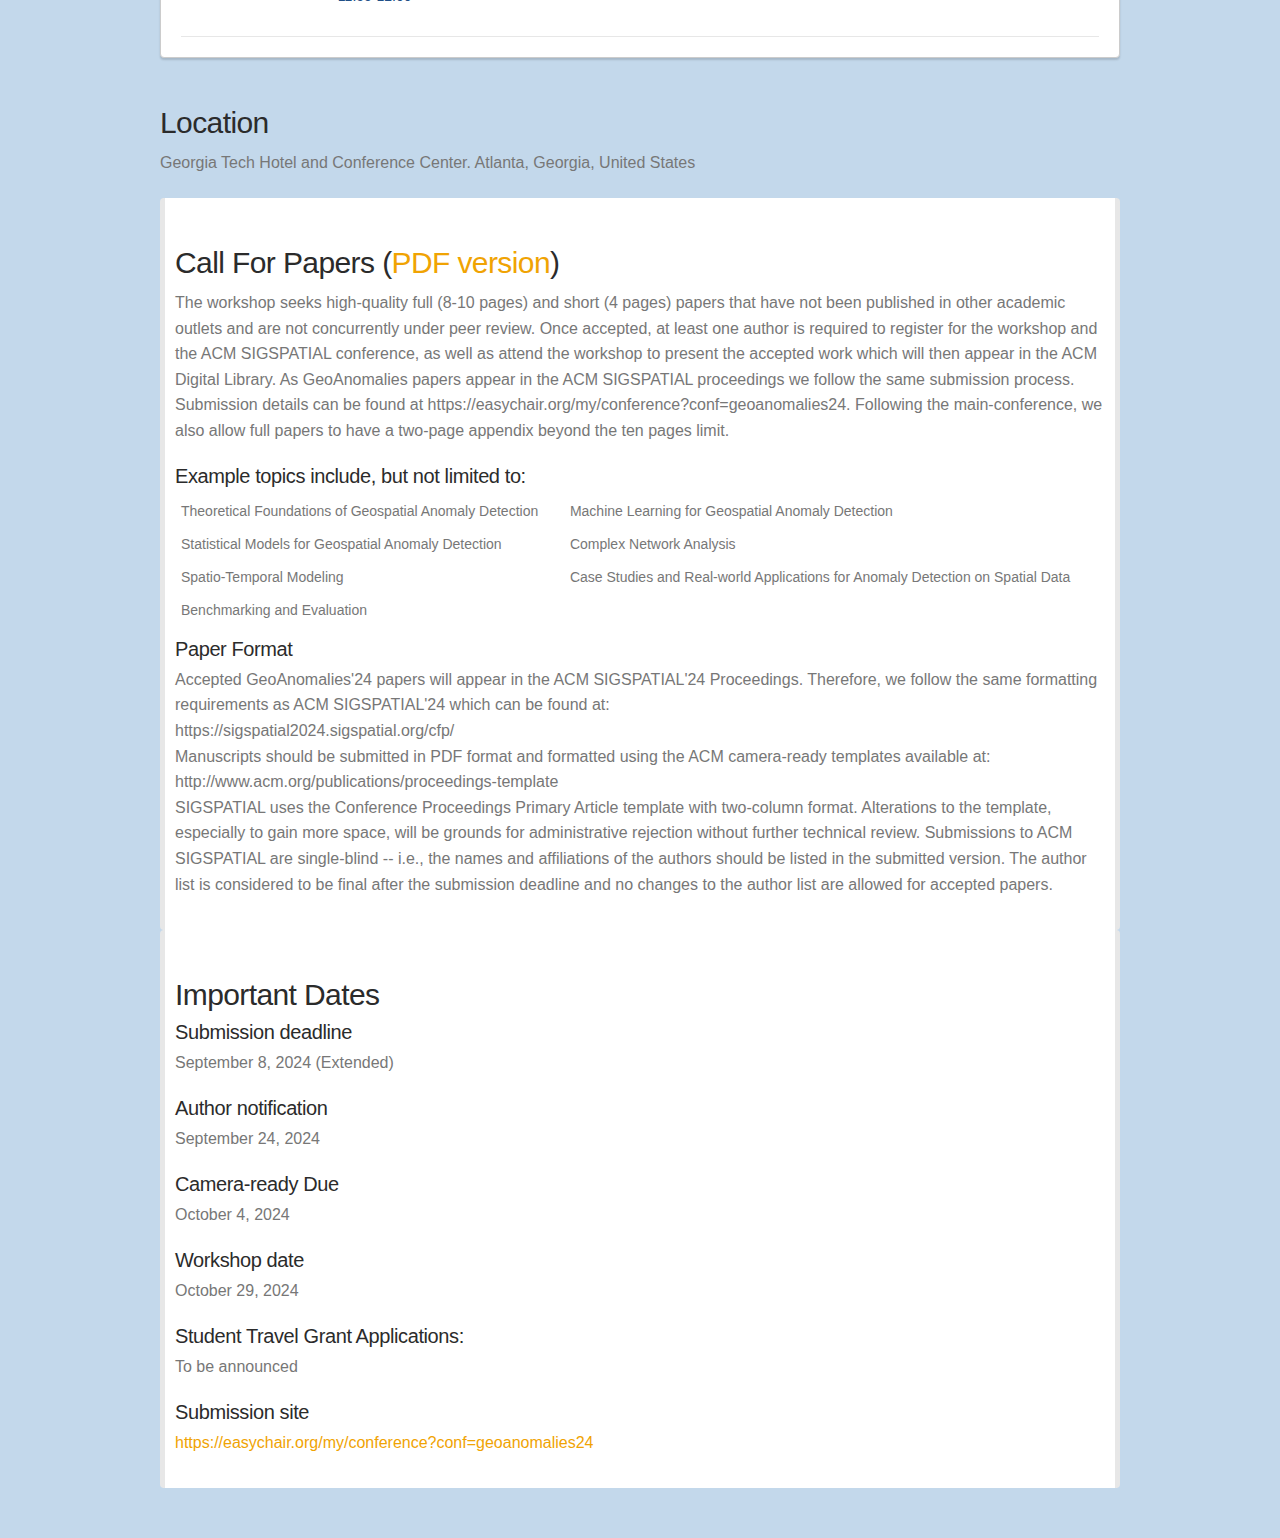
==== commit 1cebf895: "Deploying to gh-pages from @ onspatial/GeoAnomalies24@4de371016c60e9093b06545a1a4220197614c561 🚀" ====
--- a/index.html
+++ b/index.html
@@ -357,7 +357,7 @@
         </tr>
       
         <tr class="schedule-other">
-          <td class="schedule-time">9:30-9:45:</td>
+          <td class="schedule-time">9:30-9:45</td>
           
           <td class="schedule-slot">Spatiotemporal Modeling and Forecasting at Scale with Dynamic Generalized Linear Models <br><br>  Pranay Pherwani, Nicholas Hass and Anna Yanchenko</td>
           
